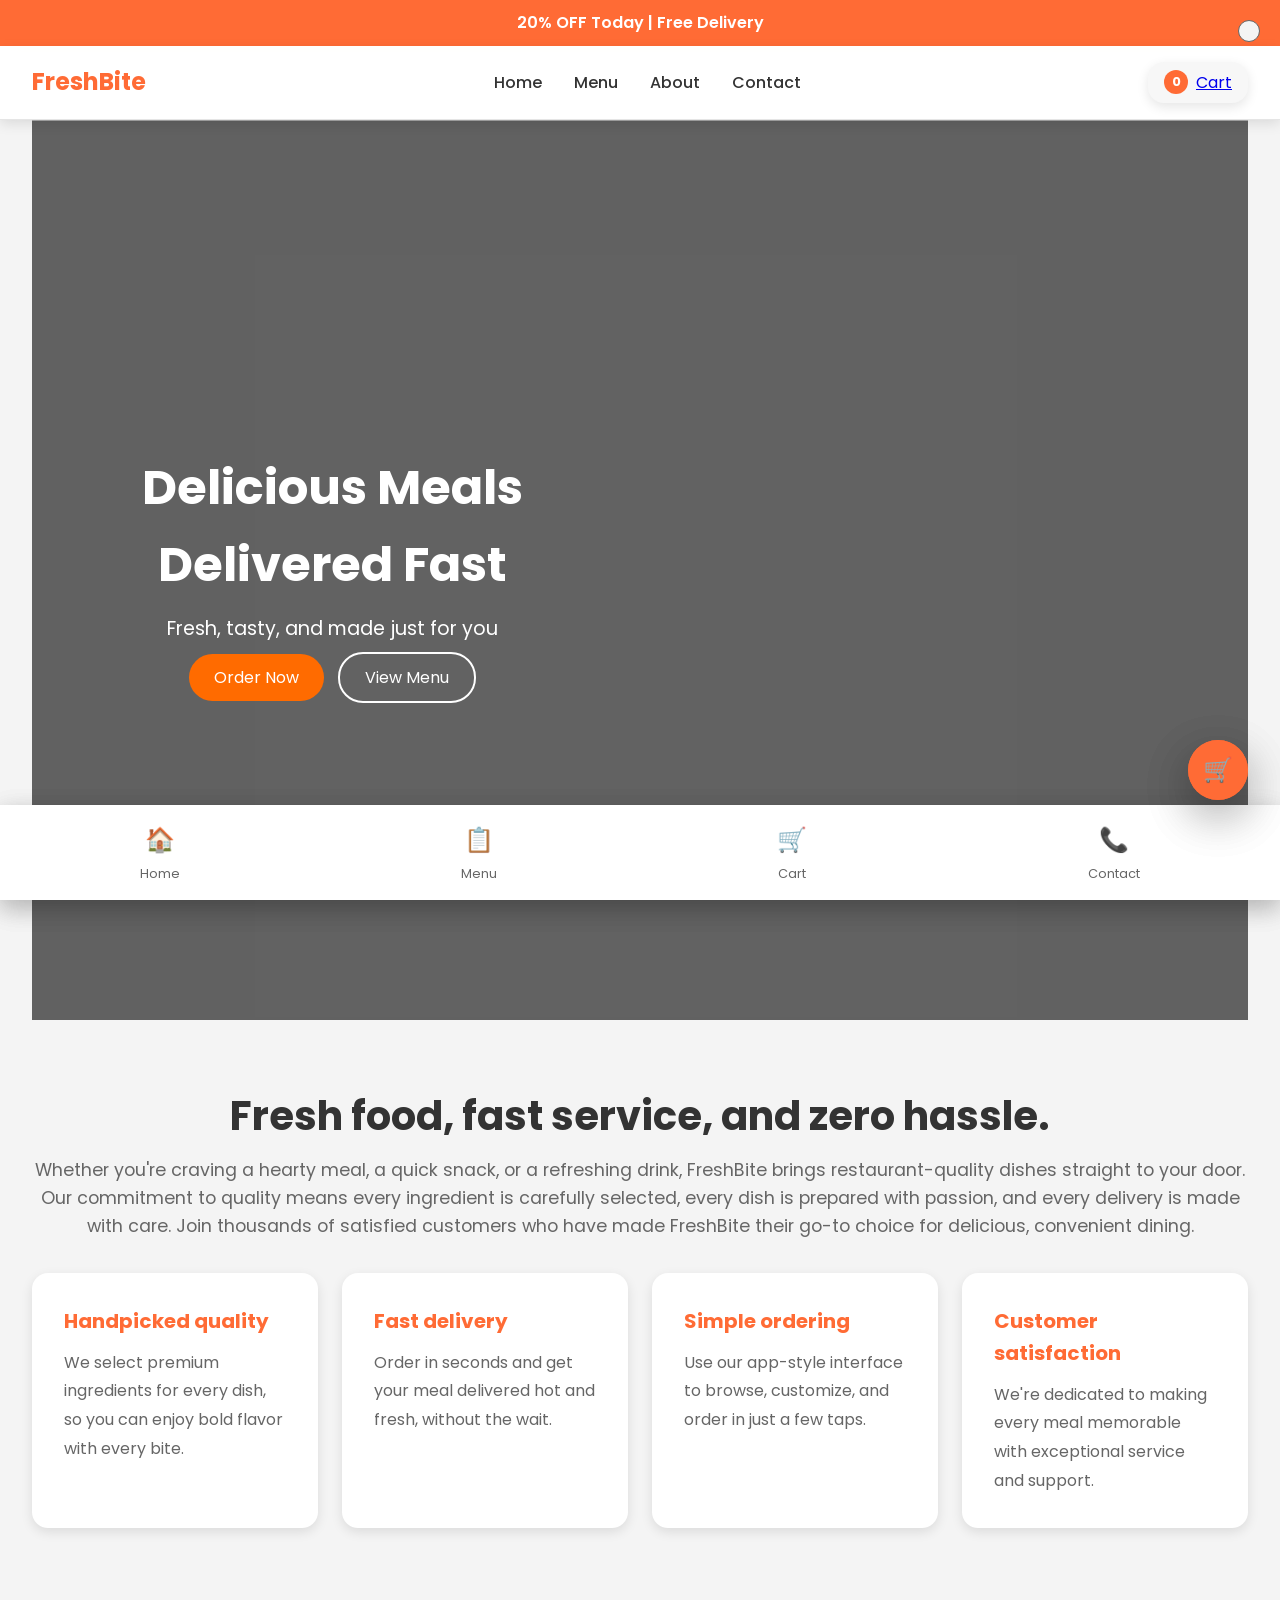
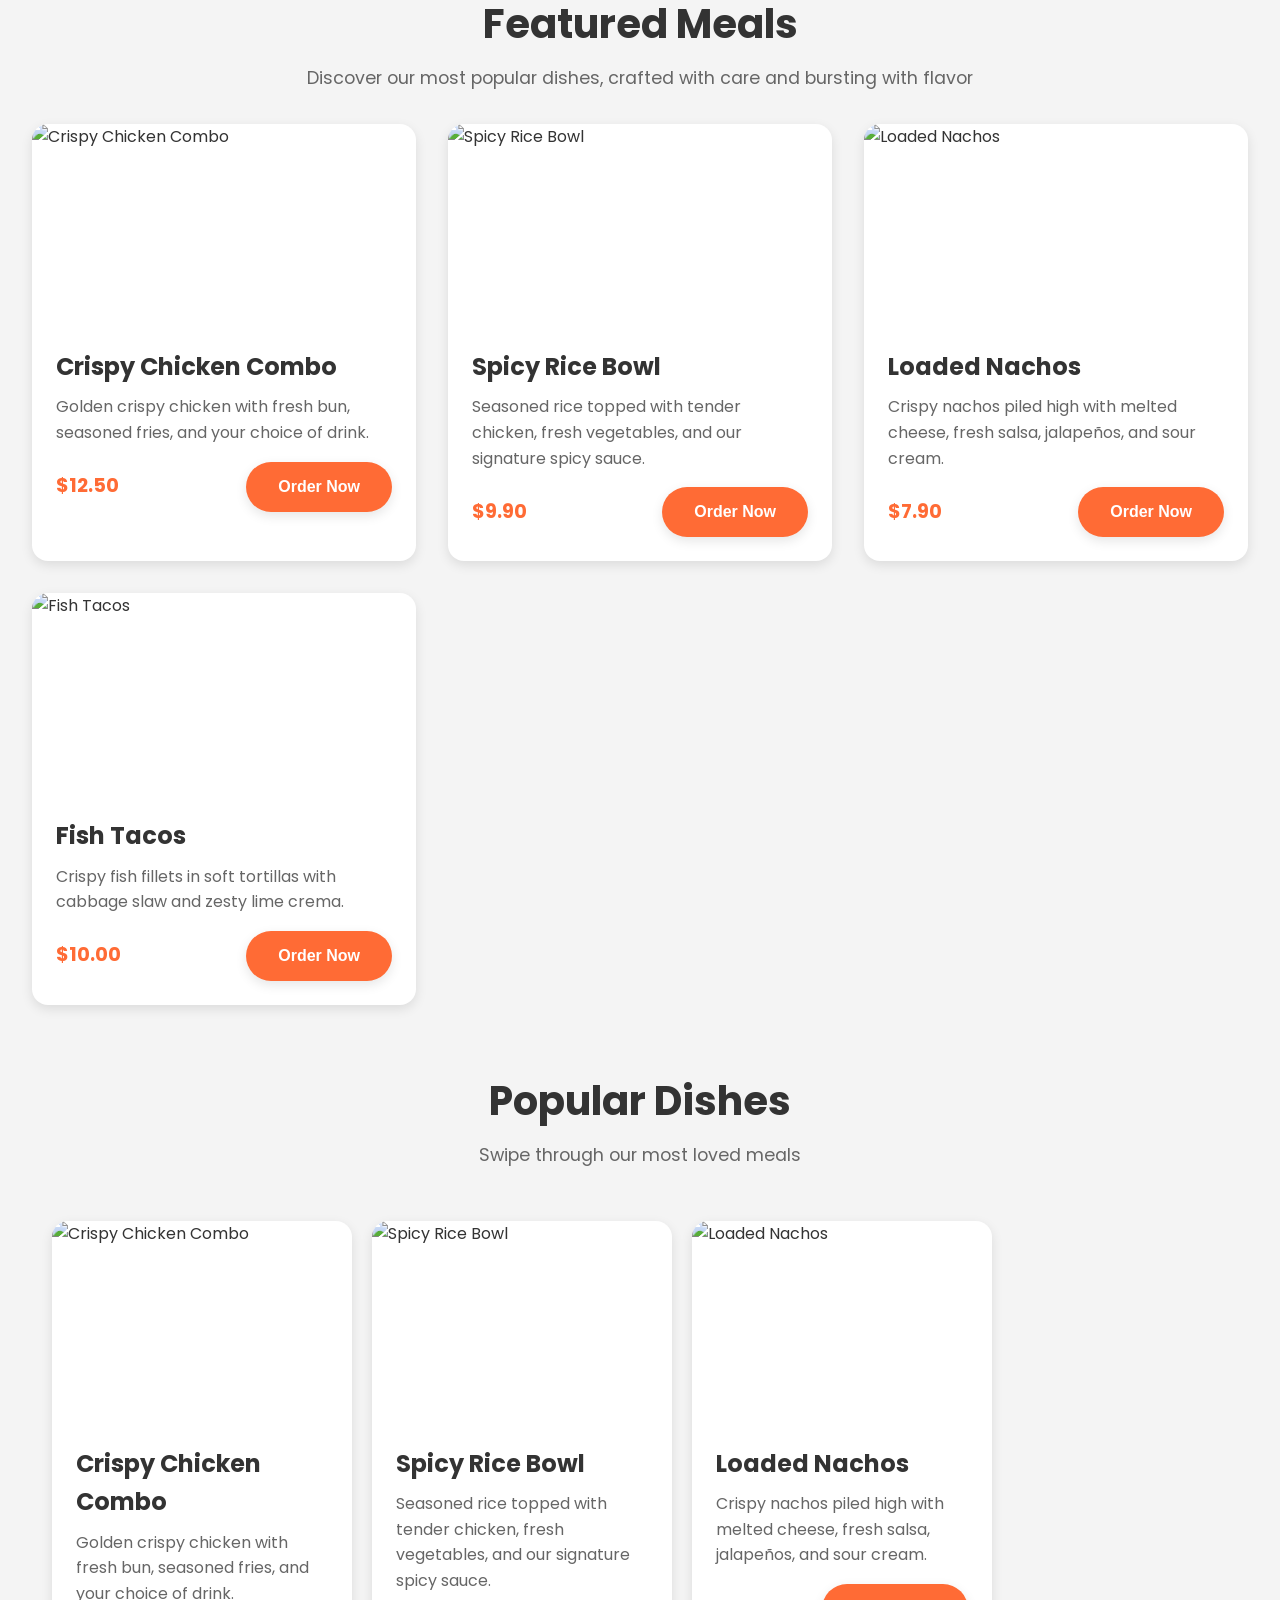
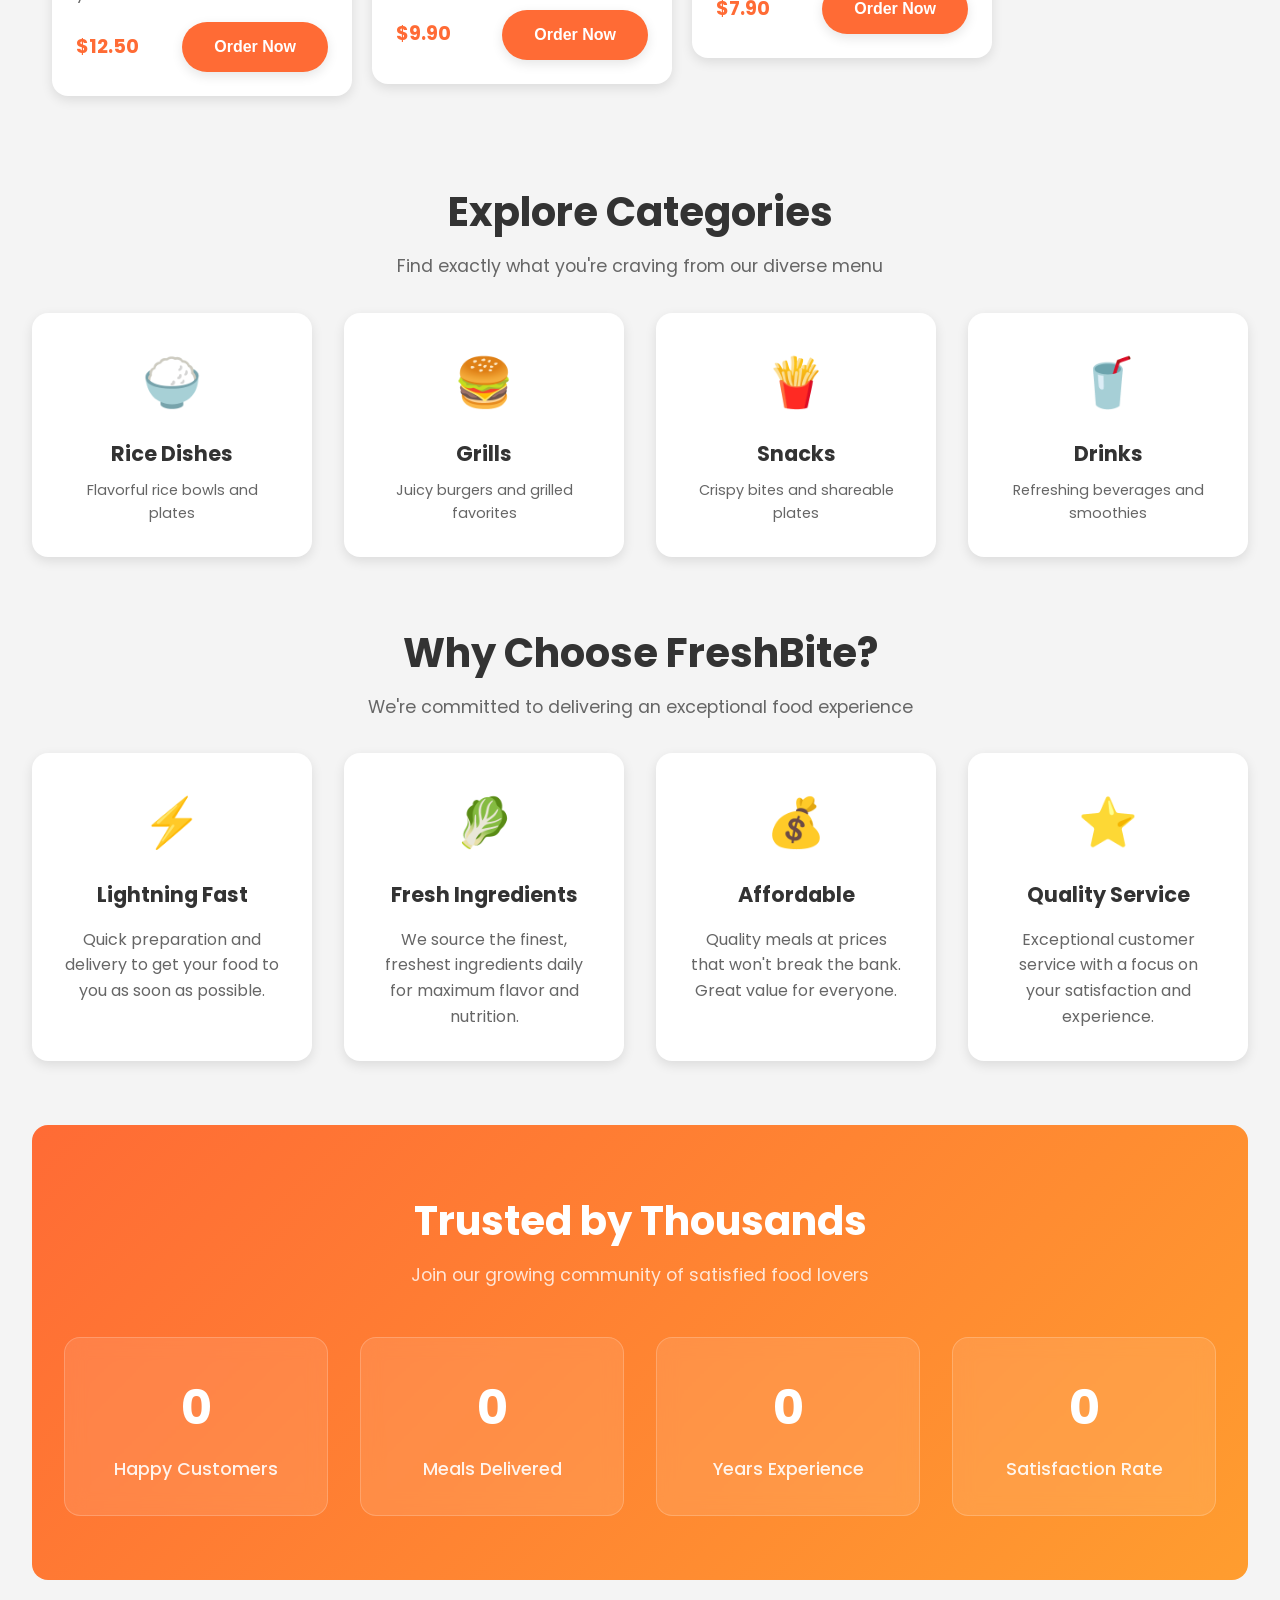
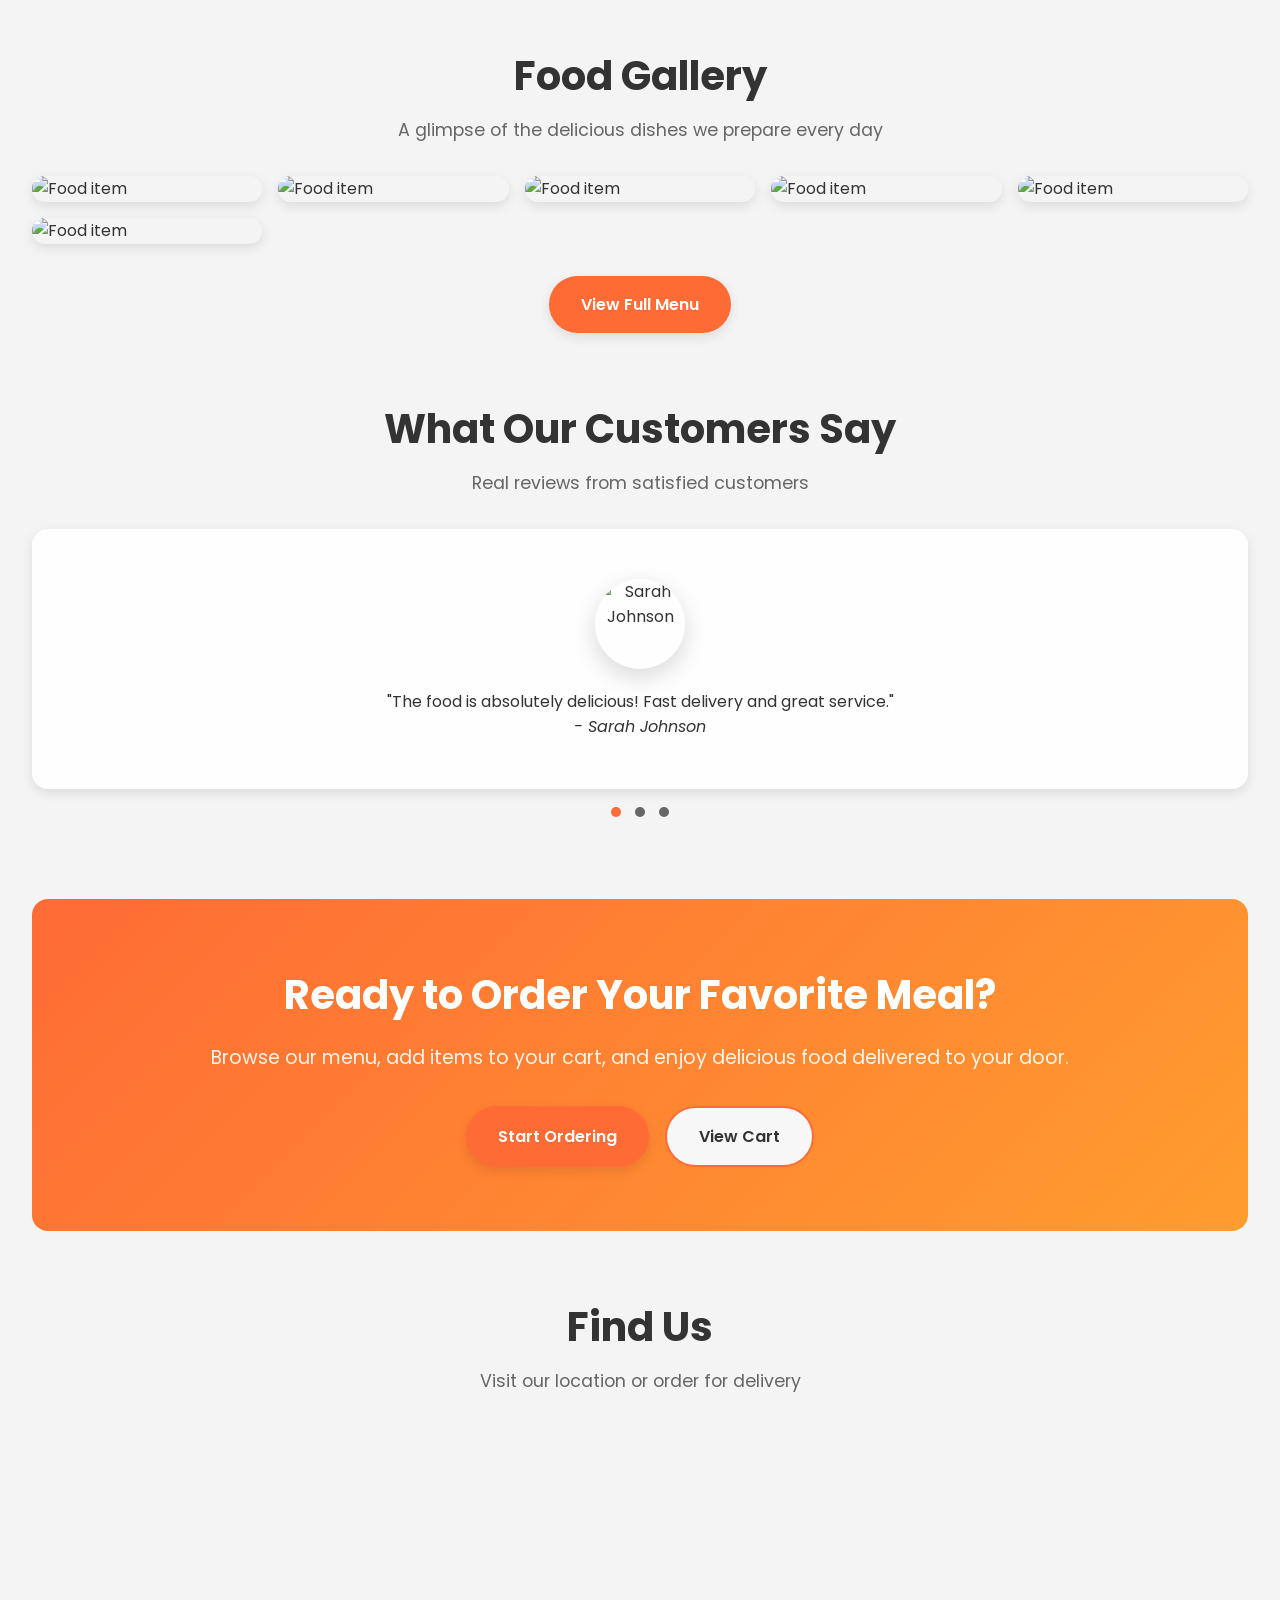
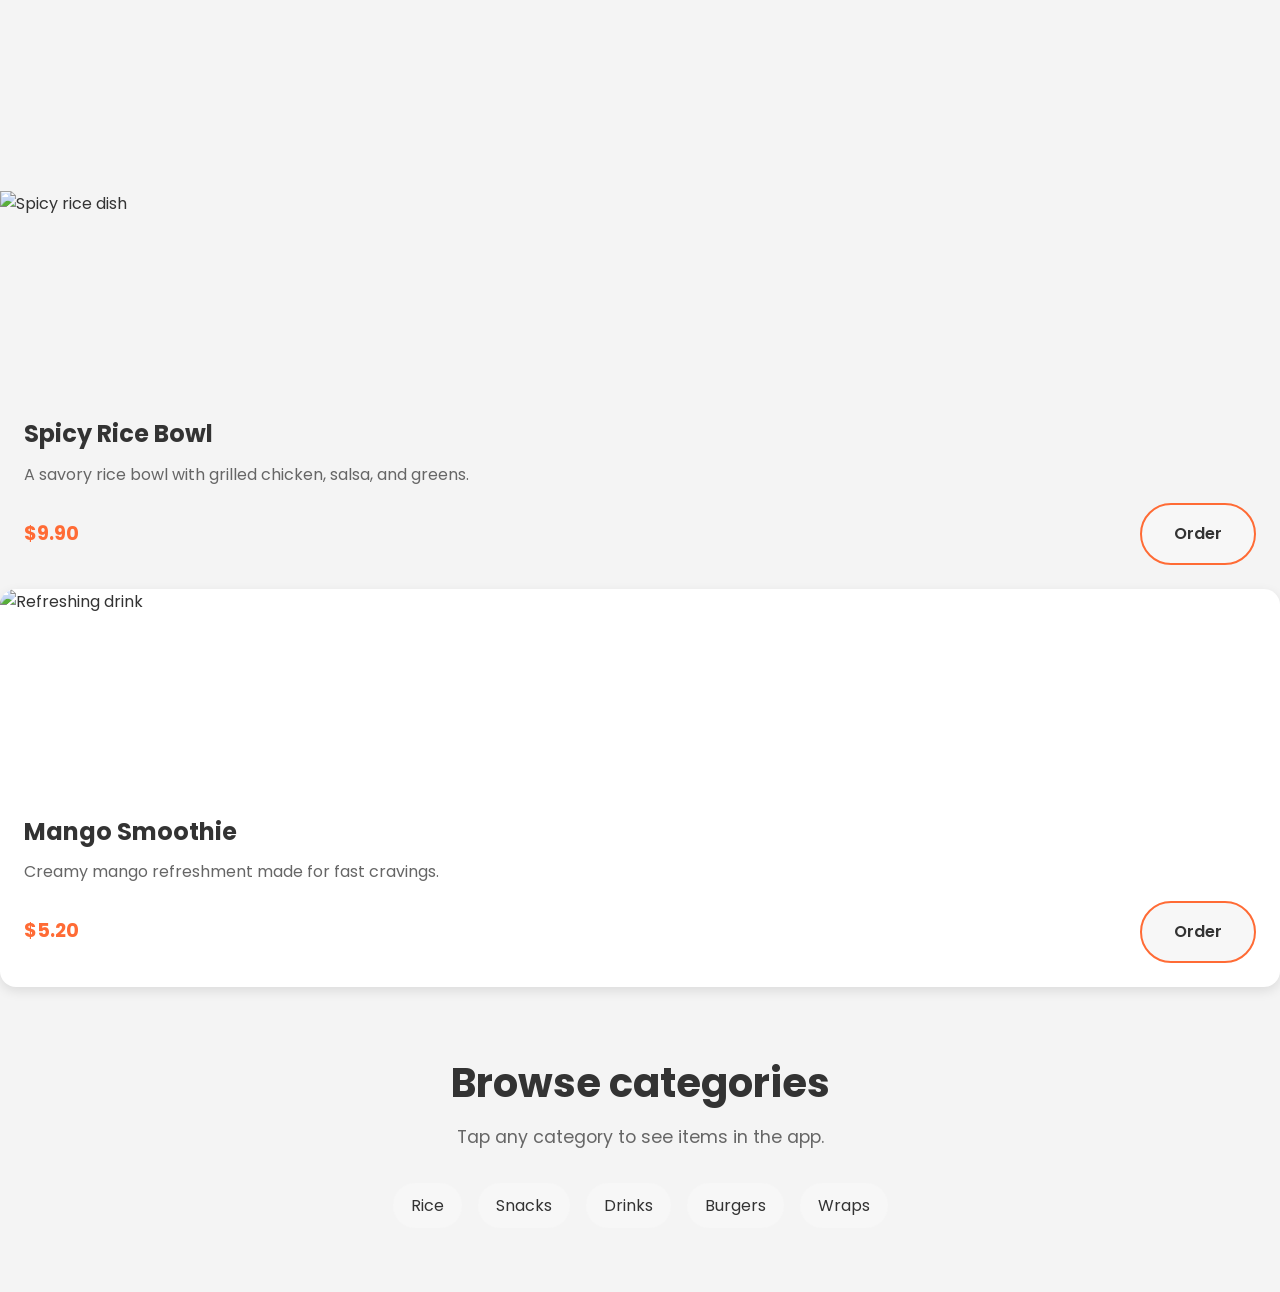
==== index.html @ 2b7b2ce0 "Add files via upload" ====
<!DOCTYPE html>
<html lang="en">
<head>
  <meta charset="UTF-8">
  <meta name="viewport" content="width=device-width, initial-scale=1.0">
  <title>FreshBite | Home</title>
  <link rel="preconnect" href="https://fonts.googleapis.com">
  <link rel="preconnect" href="https://fonts.gstatic.com" crossorigin>
  <link href="https://fonts.googleapis.com/css2?family=Poppins:wght@400;500;600;700&display=swap" rel="stylesheet">
  <link rel="stylesheet" href="style.css">
</head>
<body>

  <div class="scroll-progress" id="scroll-progress"></div>

  <button class="theme-toggle" id="theme-toggle"></button>

  <button class="scroll-to-top" id="scroll-to-top">↑</button>

  <div class="app-container">
    <div class="promo-banner">20% OFF Today | Free Delivery</div>
    <header class="app-header">
      <a href="home.html" class="brand">FreshBite</a>
      <nav class="top-nav">
        <a href="home.html">Home</a>
        <a href="Menu.html">Menu</a>
        <a href="about.html">About</a>
        <a href="contact.html">Contact</a>
      </nav>
      <div class="cart-indicator">
        <span class="cart-count">0</span>
        <a href="cart.html">Cart</a>
      </div>
    </header>

    <main class="app-main">
      <!-- Hero Section -->
       <section class="hero">
  <video autoplay muted loop playsinline class="hero-video">
    <source src="/video/food.mp4/video:food.mp4" type="video/mp4">
  </video>

  <div class="overlay"></div>

  <div class="hero-content">
    <h1 class="fade-up">Delicious Meals Delivered Fast</h1>
    <p class="fade-up delay-1">Fresh, tasty, and made just for you</p>

    <div class="hero-buttons fade-up delay-2">
      <a href="menu.html" class="btn">Order Now</a>
      <a href="menu.html" class="btn secondary">View Menu</a>
    </div>
  </div>
</section>

      <!-- Landing Page Write-Up -->
      <section class="section landing-writeup">
        <div class="section-header">
          <h2>Fresh food, fast service, and zero hassle.</h2>
          <p class="subtle">Whether you're craving a hearty meal, a quick snack, or a refreshing drink, FreshBite brings restaurant-quality dishes straight to your door.</p>
          <p class="subtle">Our commitment to quality means every ingredient is carefully selected, every dish is prepared with passion, and every delivery is made with care. Join thousands of satisfied customers who have made FreshBite their go-to choice for delicious, convenient dining.</p>
        </div>
        <div class="writeup-grid">
          <div class="writeup-card fade-in">
            <h3>Handpicked quality</h3>
            <p>We select premium ingredients for every dish, so you can enjoy bold flavor with every bite.</p>
          </div>
          <div class="writeup-card fade-in">
            <h3>Fast delivery</h3>
            <p>Order in seconds and get your meal delivered hot and fresh, without the wait.</p>
          </div>
          <div class="writeup-card fade-in">
            <h3>Simple ordering</h3>
            <p>Use our app-style interface to browse, customize, and order in just a few taps.</p>
          </div>
          <div class="writeup-card fade-in">
            <h3>Customer satisfaction</h3>
            <p>We're dedicated to making every meal memorable with exceptional service and support.</p>
          </div>
        </div>
      </section>

      <!-- Featured Meals -->
      <section class="section">
        <div class="section-header">
          <h2>Featured Meals</h2>
          <p class="subtle">Discover our most popular dishes, crafted with care and bursting with flavor</p>
        </div>
        <div class="card-grid">
          <div class="card slide-up">
            <div class="card-image">
              <img src="/images/IMG_0896.JPG" alt="Crispy Chicken Combo">
            </div>
            <div class="card-body">
              <h3 class="card-title">Crispy Chicken Combo</h3>
              <p class="card-text">Golden crispy chicken with fresh bun, seasoned fries, and your choice of drink.</p>
              <div class="card-meta">
                <span class="price">$12.50</span>
                <button class="btn-primary" onclick="orderItem('meal-1')">Order Now</button>
              </div>
            </div>
          </div>
          <div class="card slide-up">
            <div class="card-image">
              <img src="/images/IMG_0863.JPG" alt="Spicy Rice Bowl">
            </div>
            <div class="card-body">
              <h3 class="card-title">Spicy Rice Bowl</h3>
              <p class="card-text">Seasoned rice topped with tender chicken, fresh vegetables, and our signature spicy sauce.</p>
              <div class="card-meta">
                <span class="price">$9.90</span>
                <button class="btn-primary" onclick="orderItem('meal-3')">Order Now</button>
              </div>
            </div>
          </div>
          <div class="card slide-up">
            <div class="card-image">
              <img src="/images/IMG_0863.JPG" alt="Loaded Nachos">
            </div>
            <div class="card-body">
              <h3 class="card-title">Loaded Nachos</h3>
              <p class="card-text">Crispy nachos piled high with melted cheese, fresh salsa, jalapeños, and sour cream.</p>
              <div class="card-meta">
                <span class="price">$7.90</span>
                <button class="btn-primary" onclick="orderItem('meal-7')">Order Now</button>
              </div>
            </div>
          </div>
          <div class="card slide-up">
            <div class="card-image">
              <img src="/images/IMG_0859.JPG" alt="Fish Tacos">
            </div>
            <div class="card-body">
              <h3 class="card-title">Fish Tacos</h3>
              <p class="card-text">Crispy fish fillets in soft tortillas with cabbage slaw and zesty lime crema.</p>
              <div class="card-meta">
                <span class="price">$10.00</span>
                <button class="btn-primary" onclick="orderItem('meal-8')">Order Now</button>
              </div>
            </div>
          </div>
        </div>
      </section>

      <!-- Food Carousel -->
      <section class="section">
        <div class="section-header">
          <h2>Popular Dishes</h2>
          <p class="subtle">Swipe through our most loved meals</p>
        </div>
        <div class="food-carousel">
          <div class="carousel-item">
            <div class="card hover-lift">
              <div class="card-image">
                <img src="/images/IMG_0892.JPG" alt="Crispy Chicken Combo">
              </div>
              <div class="card-body">
                <h3 class="card-title">Crispy Chicken Combo</h3>
                <p class="card-text">Golden crispy chicken with fresh bun, seasoned fries, and your choice of drink.</p>
                <div class="card-meta">
                  <span class="price">$12.50</span>
                  <button class="btn-primary btn-scale" onclick="orderItem('meal-1')">Order Now</button>
                </div>
              </div>
            </div>
          </div>
          <div class="carousel-item">
            <div class="card hover-lift">
              <div class="card-image">
                <img src="/images/IMG_0883.JPG" alt="Spicy Rice Bowl">
              </div>
              <div class="card-body">
                <h3 class="card-title">Spicy Rice Bowl</h3>
                <p class="card-text">Seasoned rice topped with tender chicken, fresh vegetables, and our signature spicy sauce.</p>
                <div class="card-meta">
                  <span class="price">$9.90</span>
                  <button class="btn-primary btn-scale" onclick="orderItem('meal-3')">Order Now</button>
                </div>
              </div>
            </div>
          </div>
          <div class="carousel-item">
            <div class="card hover-lift">
              <div class="card-image">
                <img src="/images/IMG_0896.JPG" alt="Loaded Nachos">
              </div>
              <div class="card-body">
                <h3 class="card-title">Loaded Nachos</h3>
                <p class="card-text">Crispy nachos piled high with melted cheese, fresh salsa, jalapeños, and sour cream.</p>
                <div class="card-meta">
                  <span class="price">$7.90</span>
                  <button class="btn-primary btn-scale" onclick="orderItem('meal-7')">Order Now</button>
                </div>
              </div>
            </div>
          </div>
        </div>
      </section>

      <!-- Food Categories -->
      <section class="section">
        <div class="section-header">
          <h2>Explore Categories</h2>
          <p class="subtle">Find exactly what you're craving from our diverse menu</p>
        </div>
        <div class="categories-grid">
          <a href="Menu.html?category=rice" class="category-card fade-in">
            <div class="category-icon">🍚</div>
            <h3>Rice Dishes</h3>
            <p>Flavorful rice bowls and plates</p>
          </a>
          <a href="Menu.html?category=grills" class="category-card fade-in">
            <div class="category-icon">🍔</div>
            <h3>Grills</h3>
            <p>Juicy burgers and grilled favorites</p>
          </a>
          <a href="Menu.html?category=snacks" class="category-card fade-in">
            <div class="category-icon">🍟</div>
            <h3>Snacks</h3>
            <p>Crispy bites and shareable plates</p>
          </a>
          <a href="Menu.html?category=drinks" class="category-card fade-in">
            <div class="category-icon">🥤</div>
            <h3>Drinks</h3>
            <p>Refreshing beverages and smoothies</p>
          </a>
        </div>
      </section>

      <!-- Why Choose Us -->
      <section class="section">
        <div class="section-header">
          <h2>Why Choose FreshBite?</h2>
          <p class="subtle">We're committed to delivering an exceptional food experience</p>
        </div>
        <div class="features-grid">
          <div class="feature-card fade-in">
            <div class="feature-icon">⚡</div>
            <h3>Lightning Fast</h3>
            <p>Quick preparation and delivery to get your food to you as soon as possible.</p>
          </div>
          <div class="feature-card fade-in">
            <div class="feature-icon">🥬</div>
            <h3>Fresh Ingredients</h3>
            <p>We source the finest, freshest ingredients daily for maximum flavor and nutrition.</p>
          </div>
          <div class="feature-card fade-in">
            <div class="feature-icon">💰</div>
            <h3>Affordable</h3>
            <p>Quality meals at prices that won't break the bank. Great value for everyone.</p>
          </div>
          <div class="feature-card fade-in">
            <div class="feature-icon">⭐</div>
            <h3>Quality Service</h3>
            <p>Exceptional customer service with a focus on your satisfaction and experience.</p>
          </div>
        </div>
      </section>

      <!-- Trust Section -->
      <section class="section trust-section">
        <div class="section-header">
          <h2>Trusted by Thousands</h2>
          <p class="subtle">Join our growing community of satisfied food lovers</p>
        </div>
        <div class="stats-grid">
          <div class="stat-item">
            <div class="stat-number" data-target="1000">0</div>
            <div class="stat-label">Happy Customers</div>
          </div>
          <div class="stat-item">
            <div class="stat-number" data-target="5000">0</div>
            <div class="stat-label">Meals Delivered</div>
          </div>
          <div class="stat-item">
            <div class="stat-number" data-target="5">0</div>
            <div class="stat-label">Years Experience</div>
          </div>
          <div class="stat-item">
            <div class="stat-number" data-target="98">0</div>
            <div class="stat-label">Satisfaction Rate</div>
          </div>
        </div>
      </section>

      <!-- Food Gallery -->
      <section class="section">
        <div class="section-header">
          <h2>Food Gallery</h2>
          <p class="subtle">A glimpse of the delicious dishes we prepare every day</p>
        </div>
        <div class="gallery-grid">
          <div class="gallery-item">
            <img src="/images/IMG_0866.JPG" alt="Food item">
          </div>
          <div class="gallery-item">
            <img src="/images/IMG_0856.JPG" alt="Food item">
          </div>
          <div class="gallery-item">
            <img src="/images/IMG_0861.JPG" alt="Food item">
          </div>
          <div class="gallery-item">
            <img src="/images/IMG_0868.JPG" alt="Food item">
          </div>
          <div class="gallery-item">
            <img src="https://images.unsplash.com/photo-1497534446932-c925b458314e?auto=format&fit=crop&w=400&q=80" alt="Food item">
          </div>
          <div class="gallery-item">
            <img src="/images/IMG_0865.JPG" alt="Food item">
          </div>
        </div>
        <div class="gallery-cta">
          <a href="Menu.html" class="btn-primary">View Full Menu</a>
        </div>
      </section>

      <!-- Testimonials -->
      <section class="section">
        <div class="section-header">
          <h2>What Our Customers Say</h2>
          <p class="subtle">Real reviews from satisfied customers</p>
        </div>
        <div class="testimonial-slider">
          <div class="testimonial-slide active">
            <img class="testimonial-avatar" src="https://images.unsplash.com/photo-1544005313-94ddf0286df2?auto=format&fit=crop&w=200&q=80" alt="Sarah Johnson">
            <p>"The food is absolutely delicious! Fast delivery and great service."</p>
            <cite>- Sarah Johnson</cite>
          </div>
          <div class="testimonial-slide">
            <img class="testimonial-avatar" src="https://images.unsplash.com/photo-1506794778202-cad84cf45f1d?auto=format&fit=crop&w=200&q=80" alt="Mike Chen">
            <p>"Best food ordering app I've used. The interface is so smooth."</p>
            <cite>- Mike Chen</cite>
          </div>
          <div class="testimonial-slide">
            <img class="testimonial-avatar" src="https://images.unsplash.com/photo-1524504388940-b1c1722653e1?auto=format&fit=crop&w=200&q=80" alt="Emily Davis">
            <p>"Fresh ingredients and amazing taste. Highly recommend!"</p>
            <cite>- Emily Davis</cite>
          </div>
        </div>
        <div class="testimonial-dots">
          <span class="dot active" onclick="showSlide(0)"></span>
          <span class="dot" onclick="showSlide(1)"></span>
          <span class="dot" onclick="showSlide(2)"></span>
        </div>
      </section>

      <!-- Quick Order CTA -->
      <section class="section order-cta">
        <div class="cta-content">
          <h2>Ready to Order Your Favorite Meal?</h2>
          <p>Browse our menu, add items to your cart, and enjoy delicious food delivered to your door.</p>
          <div class="cta-buttons">
            <a href="Menu.html" class="btn-primary">Start Ordering</a>
            <a href="cart.html" class="btn-secondary">View Cart</a>
          </div>
        </div>
      </section>

      <!-- Map Section -->
      <section class="section">
        <div class="section-header">
          <h2>Find Us</h2>
          <p class="subtle">Visit our location or order for delivery</p>
        </div>
        <div class="map-container">
          <iframe src="https://www.google.com/maps/embed?pb=!1m18!1m12!1m3!1d3151.835434509374!2d144.9537353153168!3d-37.816279742021665!2m3!1f0!2f0!3f0!3m2!1i1024!2i768!4f13.1!3m3!1m2!1s0x6ad642af0f11fd81%3A0xf577d1f9c7c9b1e!2sFederation%20Square!5e0!3m2!1sen!2sau!4v1611812345678!5m2!1sen!2sau" width="100%" height="100%" style="border:0;" allowfullscreen="" loading="lazy"></iframe>
        </div>
      </section>
    </main>

    <nav class="bottom-nav">
      <a href="home.html">
        <span>🏠</span>
        Home
      </a>
      <a href="Menu.html">
        <span>📋</span>
        Menu
      </a>
      <a href="Order.html">
        <span>🍽️</span>
        Order
      </a>
      <a href="cart.html">
        <span>🛒</span>
        Cart
      </a>
      <a href="contact.html">
        <span>📞</span>
        Contact
      </a>
    </nav>
  </div>

  <!-- Floating Cart Icon -->
  <div class="floating-cart" onclick="window.location.href='cart.html'">
    <span class="floating-cart-icon">🛒</span>
    <span class="floating-cart-count">0</span>
  </div>

  <div id="toast" class="toast"></div>

            <div class="card-image"><img src="/images/IMG_0880.JPG" alt="Spicy rice dish"></div>
            <div class="card-body">
              <h3 class="card-title">Spicy Rice Bowl</h3>
              <p class="card-text">A savory rice bowl with grilled chicken, salsa, and greens.</p>
              <div class="card-meta">
                <span class="price">$9.90</span>
                <a class="btn-secondary" href="Menu.html">Order</a>
              </div>
            </div>
          </article>
          <article class="card">
            <div class="card-image"><img src="/images/IMG_0899.JPG" alt="Refreshing drink"></div>
            <div class="card-body">
              <h3 class="card-title">Mango Smoothie</h3>
              <p class="card-text">Creamy mango refreshment made for fast cravings.</p>
              <div class="card-meta">
                <span class="price">$5.20</span>
                <a class="btn-secondary" href="Menu.html">Order</a>
              </div>
            </div>
          </article>
        </div>
      </section>

      <section class="section section-categories">
        <div class="section-header">
          <h2>Browse categories</h2>
          <p class="subtle">Tap any category to see items in the app.</p>
        </div>
        <div class="categories">
          <div class="category-pill">Rice</div>
          <div class="category-pill">Snacks</div>
          <div class="category-pill">Drinks</div>
          <div class="category-pill">Burgers</div>
          <div class="category-pill">Wraps</div>
        </div>
      </section>
    </main>

    <nav class="bottom-nav">
      <a href="home.html">
        <span>🏠</span>
        Home
      </a>
      <a href="Menu.html">
        <span>📋</span>
        Menu
      </a>
      <a href="cart.html">
        <span>🛒</span>
        Cart
      </a>
      <a href="contact.html">
        <span>📞</span>
        Contact
      </a>
    </nav>
  </div>

  <!-- Floating Cart Icon -->
  <div class="floating-cart" onclick="window.location.href='cart.html'">
    <span class="floating-cart-icon">🛒</span>
    <span class="floating-cart-count">0</span>
  </div>

  <div id="toast" class="toast"></div>
  <script src="script.js"></script>
</body>
</html>
---- style.css ----
:root {
  --primary: #ff6b35;
  --primary-hover: #e55a2b;
  --secondary: #f7f7f7;
  --accent: #ff9d2f;
  --bg-light: #f4f4f4;
  --bg-dark: #1a1a1a;
  --text-light: #ffffff;
  --text-dark: #333333;
  --muted: #666666;
  --shadow-light: 0 4px 12px rgba(0, 0, 0, 0.1);
  --shadow-medium: 0 8px 24px rgba(0, 0, 0, 0.15);
  --shadow-heavy: 0 16px 48px rgba(0, 0, 0, 0.2);
  --border-radius: 16px;
  --transition: all 0.3s ease;
}

* {
  box-sizing: border-box;
  margin: 0;
  padding: 0;
}

html {
  scroll-behavior: smooth;
  font-family: 'Poppins', -apple-system, BlinkMacSystemFont, 'Segoe UI', Roboto, sans-serif;
}

body {
  background: var(--bg-light);
  color: var(--text-dark);
  line-height: 1.6;
  font-size: 16px;
  overflow-x: hidden;
}

.app-shell {
  max-width: 1200px;
  margin: 0 auto;
  min-height: 100vh;
  position: relative;
  padding-bottom: 100px;
}

.app-header {
  position: sticky;
  top: 0;
  z-index: 100;
  background: rgba(255, 255, 255, 0.95);
  backdrop-filter: blur(10px);
  border-bottom: 1px solid rgba(0, 0, 0, 0.1);
  padding: 1rem 2rem;
  display: flex;
  justify-content: space-between;
  align-items: center;
  box-shadow: var(--shadow-light);
  transition: var(--transition);
}

.app-header.scrolled {
  box-shadow: var(--shadow-medium);
}

.brand {
  font-size: 1.5rem;
  font-weight: 700;
  color: var(--primary);
  text-decoration: none;
}

.top-nav {
  display: flex;
  gap: 2rem;
}

.top-nav a {
  text-decoration: none;
  color: var(--text-dark);
  font-weight: 500;
  transition: var(--transition);
  position: relative;
}

.top-nav a:hover,
.top-nav a.active {
  color: var(--primary);
}

.top-nav a::after {
  content: '';
  position: absolute;
  bottom: -5px;
  left: 0;
  width: 0;
  height: 2px;
  background: var(--primary);
  transition: width 0.3s ease;
}

.top-nav a:hover::after,
.top-nav a.active::after {
  width: 100%;
}

.cart-indicator {
  display: flex;
  align-items: center;
  gap: 0.5rem;
  background: var(--secondary);
  padding: 0.5rem 1rem;
  border-radius: var(--border-radius);
  box-shadow: var(--shadow-light);
}

.cart-count {
  background: var(--primary);
  color: var(--text-light);
  border-radius: 50%;
  width: 24px;
  height: 24px;
  display: flex;
  align-items: center;
  justify-content: center;
  font-size: 0.8rem;
  font-weight: 700;
}

.app-main {
  padding: 0 2rem;
}

.section {
  margin: 4rem 0;
}

.section-header {
  text-align: center;
  margin-bottom: 2rem;
}

.section-header h2 {
  font-size: 2.5rem;
  margin-bottom: 0.5rem;
  color: var(--text-dark);
}

.landing-writeup .writeup-grid {
  display: grid;
  grid-template-columns: repeat(auto-fit, minmax(250px, 1fr));
  gap: 1.5rem;
  margin-top: 1.5rem;
}

.landing-writeup .writeup-card {
  background: var(--text-light);
  border-radius: var(--border-radius);
  padding: 2rem;
  box-shadow: var(--shadow-light);
}

.landing-writeup .writeup-card h3 {
  font-size: 1.25rem;
  margin-bottom: 0.75rem;
  color: var(--primary);
}

.landing-writeup .writeup-card p {
  color: var(--muted);
  line-height: 1.8;
}

.subtle {
  color: var(--muted);
  font-size: 1.1rem;
}

.hero-card {
  display: grid;
  grid-template-columns: 1fr 1fr;
  gap: 2rem;
  align-items: center;
  background: linear-gradient(135deg, var(--bg-light) 0%, var(--secondary) 100%);
  padding: 4rem 2rem;
  border-radius: var(--border-radius);
  box-shadow: var(--shadow-medium);
  margin-top: 2rem;
  overflow: hidden;
  position: relative;
}

.hero-card::before {
  content: '';
  position: absolute;
  top: 0;
  left: 0;
  right: 0;
  bottom: 0;
  background: url('https://images.unsplash.com/photo-1513104890138-7c749659a591?auto=format&fit=crop&w=900&q=80') center/cover;
  opacity: 0.1;
  z-index: 1;
}

.hero-copy {
  position: relative;
  z-index: 2;
}

.hero-badge {
  display: inline-block;
  background: var(--primary);
  color: var(--text-light);
  padding: 0.5rem 1rem;
  border-radius: 50px;
  font-size: 0.9rem;
  margin-bottom: 1rem;
}

.hero-card h1 {
  font-size: 3rem;
  margin-bottom: 1rem;
  color: var(--text-dark);
  line-height: 1.2;
}

.hero-card p {
  font-size: 1.2rem;
  margin-bottom: 2rem;
  color: var(--muted);
}

.hero-actions {
  display: flex;
  gap: 1rem;
  flex-wrap: wrap;
}

.btn-primary,
.btn-secondary {
  display: inline-flex;
  align-items: center;
  justify-content: center;
  padding: 1rem 2rem;
  border-radius: 50px;
  text-decoration: none;
  font-weight: 600;
  font-size: 1rem;
  transition: var(--transition);
  cursor: pointer;
  border: none;
  outline: none;
}

.btn-primary {
  background: var(--primary);
  color: var(--text-light);
  box-shadow: var(--shadow-light);
}

.btn-primary:hover {
  background: var(--primary-hover);
  transform: translateY(-2px);
  box-shadow: var(--shadow-medium);
}

.btn-primary:active {
  transform: translateY(0);
}

.btn-secondary {
  background: var(--secondary);
  color: var(--text-dark);
  border: 2px solid var(--primary);
}

.btn-secondary:hover {
  background: var(--primary);
  color: var(--text-light);
  transform: translateY(-2px);
}

.btn-secondary:active {
  transform: translateY(0);
}

.hero-media {
  position: relative;
  z-index: 2;
  border-radius: var(--border-radius);
  overflow: hidden;
  box-shadow: var(--shadow-heavy);
}

.hero-media img {
  width: 100%;
  height: 400px;
  object-fit: cover;
  transition: transform 0.5s ease;
}

.hero-media:hover img {
  transform: scale(1.05);
}

.card-grid {
  display: grid;
  grid-template-columns: repeat(auto-fit, minmax(300px, 1fr));
  gap: 2rem;
}

.card {
  background: var(--text-light);
  border-radius: var(--border-radius);
  box-shadow: var(--shadow-light);
  overflow: hidden;
  transition: var(--transition);
  cursor: pointer;
}

.card:hover {
  transform: translateY(-10px);
  box-shadow: var(--shadow-heavy);
}

.card-image {
  height: 200px;
  overflow: hidden;
}

.card-image img {
  width: 100%;
  height: 100%;
  object-fit: cover;
  transition: transform 0.5s ease;
}

.card:hover .card-image img {
  transform: scale(1.1);
}

.card-body {
  padding: 1.5rem;
}

.card-title {
  font-size: 1.5rem;
  margin-bottom: 0.5rem;
  color: var(--text-dark);
}

.card-text {
  color: var(--muted);
  margin-bottom: 1rem;
}

.card-meta {
  display: flex;
  justify-content: space-between;
  align-items: center;
}

.price {
  font-size: 1.2rem;
  font-weight: 700;
  color: var(--primary);
}

.card-actions {
  display: flex;
  gap: 0.5rem;
}

.categories {
  display: flex;
  justify-content: center;
  gap: 1rem;
  margin-bottom: 2rem;
  flex-wrap: wrap;
}

.category-pill {
  background: var(--secondary);
  color: var(--text-dark);
  padding: 0.5rem 1rem;
  border-radius: 50px;
  cursor: pointer;
  transition: var(--transition);
  border: 2px solid transparent;
}

.category-pill:hover,
.category-pill.active {
  background: var(--primary);
  color: var(--text-light);
  border-color: var(--primary);
}

.bottom-nav {
  position: fixed;
  bottom: 0;
  left: 0;
  right: 0;
  background: var(--text-light);
  box-shadow: var(--shadow-medium);
  display: flex;
  justify-content: space-around;
  padding: 1rem 0;
  z-index: 100;
}

.bottom-nav a {
  display: flex;
  flex-direction: column;
  align-items: center;
  text-decoration: none;
  color: var(--muted);
  font-size: 0.8rem;
  transition: var(--transition);
}

.bottom-nav a:hover,
.bottom-nav a.active {
  color: var(--primary);
}

.bottom-nav span {
  font-size: 1.5rem;
  margin-bottom: 0.25rem;
}

.empty-state {
  text-align: center;
  padding: 3rem;
  background: var(--secondary);
  border-radius: var(--border-radius);
  box-shadow: var(--shadow-light);
}

.empty-state h3 {
  font-size: 2rem;
  margin-bottom: 1rem;
  color: var(--text-dark);
}

.empty-state p {
  color: var(--muted);
}

.summary-card {
  background: var(--text-light);
  padding: 2rem;
  border-radius: var(--border-radius);
  box-shadow: var(--shadow-light);
  margin-top: 2rem;
}

.summary-line {
  display: flex;
  justify-content: space-between;
  margin-bottom: 0.5rem;
  font-size: 1.1rem;
}

.summary-total {
  border-top: 1px solid var(--bg-light);
  padding-top: 1rem;
  font-size: 1.3rem;
  font-weight: 700;
  color: var(--primary);
}

.order-panel {
  display: grid;
  gap: 1rem;
}

.order-item {
  display: flex;
  gap: 1rem;
  background: var(--text-light);
  padding: 1rem;
  border-radius: var(--border-radius);
  box-shadow: var(--shadow-light);
}

.order-item img {
  width: 80px;
  height: 80px;
  object-fit: cover;
  border-radius: 8px;
}

.order-details h3 {
  margin-bottom: 0.5rem;
  font-size: 1.2rem;
}

.order-details p {
  color: var(--muted);
  margin-bottom: 1rem;
}

.order-actions {
  display: flex;
  gap: 0.5rem;
  align-items: center;
}

.form-group {
  margin-bottom: 1.5rem;
}

.form-group label {
  display: block;
  margin-bottom: 0.5rem;
  font-weight: 600;
  color: var(--text-dark);
}

.form-group input,
.form-group textarea {
  width: 100%;
  padding: 1rem;
  border: 2px solid var(--bg-light);
  border-radius: 8px;
  font-size: 1rem;
  transition: var(--transition);
}

.form-group input:focus,
.form-group textarea:focus {
  border-color: var(--primary);
  outline: none;
}

.toast {
  position: fixed;
  bottom: 100px;
  right: 2rem;
  background: var(--primary);
  color: var(--text-light);
  padding: 1rem 1.5rem;
  border-radius: var(--border-radius);
  box-shadow: var(--shadow-medium);
  opacity: 0;
  transform: translateY(20px);
  transition: var(--transition);
  z-index: 1000;
}

.toast.show {
  opacity: 1;
  transform: translateY(0);
}

/* Animations */
@keyframes fadeInUp {
  from {
    opacity: 0;
    transform: translateY(30px);
  }
  to {
    opacity: 1;
    transform: translateY(0);
  }
}

@keyframes heroGlow {
  from {
    text-shadow: 0 2px 4px rgba(0, 0, 0, 0.5), 0 0 10px rgba(255, 107, 53, 0.3);
  }
  to {
    text-shadow: 0 2px 4px rgba(0, 0, 0, 0.5), 0 0 20px rgba(255, 107, 53, 0.6), 0 0 30px rgba(255, 107, 53, 0.4);
  }
}

.fade-in {
  animation: fadeInUp 0.6s ease-out;
}

.slide-up {
  animation: fadeInUp 0.8s ease-out;
}

/* Responsive */
@media (max-width: 768px) {
  .app-header {
    padding: 1rem;
  }

  .top-nav {
    display: none;
  }

  .hero-card {
    grid-template-columns: 1fr;
    text-align: center;
    padding: 2rem 1rem;
  }

  .hero-card h1 {
    font-size: 2rem;
  }

  .card-grid {
    grid-template-columns: 1fr;
  }

  .bottom-nav {
    padding: 1rem 0;
  }

  .section {
    margin: 2rem 0;
  }

  .section-header h2 {
    font-size: 2rem;
  }
}

@media (max-width: 480px) {
  .app-shell {
    padding-bottom: 120px;
  }

  .hero-card h1 {
    font-size: 1.8rem;
  }

  .btn-primary,
  .btn-secondary {
    padding: 0.8rem 1.5rem;
    font-size: 0.9rem;
  }

  .card-body {
    padding: 1rem;
  }
}

/* About Page Specific Styles */
.about-hero {
  position: relative;
  height: 60vh;
  background: url('https://images.unsplash.com/photo-1517248135467-4c7edcad34c4?auto=format&fit=crop&w=1200&q=80') center/cover;
  display: flex;
  align-items: center;
  justify-content: center;
  text-align: center;
  color: var(--text-light);
  margin-top: 2rem;
  border-radius: var(--border-radius);
  overflow: hidden;
}

.hero-overlay {
  position: absolute;
  top: 0;
  left: 0;
  right: 0;
  bottom: 0;
  background: linear-gradient(135deg, rgba(0, 0, 0, 0.6) 0%, rgba(0, 0, 0, 0.4) 100%);
  z-index: 1;
}

.hero-content {
  position: relative;
  z-index: 2;
  max-width: 600px;
  padding: 2rem;
}

.about-hero h1 {
  font-size: 4rem;
  margin-bottom: 1rem;
  font-weight: 700;
  text-shadow: 0 2px 4px rgba(0, 0, 0, 0.5);
}

.hero-subtitle {
  font-size: 1.3rem;
  margin-bottom: 0;
  opacity: 0.9;
  font-weight: 400;
}

.story-grid {
  display: grid;
  grid-template-columns: 1fr 1fr;
  gap: 4rem;
  align-items: center;
}

.story-content h2 {
  font-size: 2.5rem;
  margin-bottom: 1.5rem;
  color: var(--text-dark);
}

.story-content p {
  font-size: 1.1rem;
  line-height: 1.7;
  margin-bottom: 1.5rem;
  color: var(--muted);
}

.story-image img {
  width: 100%;
  height: 400px;
  object-fit: cover;
  border-radius: var(--border-radius);
  box-shadow: var(--shadow-heavy);
}

.features-grid {
  display: grid;
  grid-template-columns: repeat(auto-fit, minmax(250px, 1fr));
  gap: 2rem;
}

.feature-card {
  background: var(--text-light);
  padding: 2rem;
  border-radius: var(--border-radius);
  box-shadow: var(--shadow-light);
  text-align: center;
  transition: var(--transition);
}

.feature-card:hover {
  transform: translateY(-5px);
  box-shadow: var(--shadow-medium);
}

.feature-icon {
  font-size: 3rem;
  margin-bottom: 1rem;
}

.feature-card h3 {
  font-size: 1.3rem;
  margin-bottom: 1rem;
  color: var(--text-dark);
}

.feature-card p {
  color: var(--muted);
  line-height: 1.6;
}

.kitchen-section {
  background: var(--bg-light);
  border-radius: var(--border-radius);
  padding: 4rem 2rem;
  margin: 4rem 0;
}

.kitchen-grid {
  display: grid;
  grid-template-columns: 1fr 1fr;
  gap: 4rem;
  align-items: center;
}

.kitchen-image img {
  width: 100%;
  height: 400px;
  object-fit: cover;
  border-radius: var(--border-radius);
  box-shadow: var(--shadow-heavy);
}

.kitchen-content h2 {
  font-size: 2.5rem;
  margin-bottom: 1.5rem;
  color: var(--text-dark);
}

.kitchen-content p {
  font-size: 1.1rem;
  line-height: 1.7;
  margin-bottom: 1.5rem;
  color: var(--muted);
}

.trust-section {
  background: linear-gradient(135deg, var(--primary) 0%, var(--accent) 100%);
  color: var(--text-light);
  border-radius: var(--border-radius);
  padding: 4rem 2rem;
  text-align: center;
}

.trust-section .section-header h2 {
  color: var(--text-light);
}

.trust-section .subtle {
  color: rgba(255, 255, 255, 0.8);
}

.stats-grid {
  display: grid;
  grid-template-columns: repeat(auto-fit, minmax(200px, 1fr));
  gap: 2rem;
  margin-top: 3rem;
}

.stat-item {
  background: rgba(255, 255, 255, 0.1);
  padding: 2rem;
  border-radius: var(--border-radius);
  backdrop-filter: blur(10px);
  border: 1px solid rgba(255, 255, 255, 0.2);
}

.stat-number {
  font-size: 3rem;
  font-weight: 700;
  margin-bottom: 0.5rem;
  color: var(--text-light);
}

.stat-label {
  font-size: 1.1rem;
  color: rgba(255, 255, 255, 0.9);
  font-weight: 500;
}

.cta-section {
  background: var(--text-light);
  border-radius: var(--border-radius);
  padding: 4rem 2rem;
  text-align: center;
  box-shadow: var(--shadow-medium);
}

.cta-content h2 {
  font-size: 2.5rem;
  margin-bottom: 1rem;
  color: var(--text-dark);
}

.cta-content p {
  font-size: 1.2rem;
  margin-bottom: 2rem;
  color: var(--muted);
}

.cta-buttons {
  display: flex;
  gap: 1rem;
  justify-content: center;
  flex-wrap: wrap;
}

/* Mobile adjustments for new sections */
@media (max-width: 768px) {
  .about-hero {
    height: 50vh;
  }

  .about-hero h1 {
    font-size: 2.5rem;
  }

  .hero-subtitle {
    font-size: 1.1rem;
  }

  .story-grid,
  .kitchen-grid {
    grid-template-columns: 1fr;
    gap: 2rem;
  }

  .story-content h2,
  .kitchen-content h2 {
    font-size: 2rem;
  }

  .features-grid {
    grid-template-columns: 1fr;
  }

  .trust-section {
    padding: 2rem 1rem;
  }

  .stats-grid {
    grid-template-columns: repeat(2, 1fr);
    gap: 1rem;
  }

  .stat-number {
    font-size: 2rem;
  }

  .cta-section {
    padding: 2rem 1rem;
  }

  .cta-content h2 {
    font-size: 2rem;
  }

  .cta-buttons {
    flex-direction: column;
    align-items: center;
  }
}

@media (max-width: 480px) {
  .stats-grid {
    grid-template-columns: 1fr;
  }

  .about-hero h1 {
    font-size: 2rem;
  }
}

/* Menu Page Specific Styles */
.menu-hero {
  position: relative;
  height: 45vh;
  background: url('https://images.unsplash.com/photo-1565299624946-b28f40a0ca4b?auto=format&fit=crop&w=1200&q=80') center/cover;
  display: flex;
  align-items: center;
  justify-content: center;
  text-align: center;
  color: var(--text-light);
  margin-top: 2rem;
  border-radius: var(--border-radius);
  overflow: hidden;
}

.menu-hero .hero-overlay {
  position: absolute;
  top: 0;
  left: 0;
  right: 0;
  bottom: 0;
  background: linear-gradient(135deg, rgba(0, 0, 0, 0.5) 0%, rgba(0, 0, 0, 0.3) 100%);
  z-index: 1;
}

.menu-hero .hero-content {
  position: relative;
  z-index: 2;
  max-width: 600px;
  padding: 2rem;
}

.menu-hero h1 {
  font-size: 3.5rem;
  margin-bottom: 1rem;
  font-weight: 700;
  text-shadow: 0 2px 4px rgba(0, 0, 0, 0.5);
}

.menu-hero .hero-subtitle {
  font-size: 1.2rem;
  margin-bottom: 0;
  opacity: 0.9;
  font-weight: 400;
}

.category-nav {
  position: sticky;
  top: 80px;
  z-index: 50;
  background: var(--text-light);
  padding: 1rem 2rem;
  box-shadow: var(--shadow-light);
  border-radius: 0 0 var(--border-radius) var(--border-radius);
  margin-bottom: 2rem;
}

.category-scroll {
  display: flex;
  gap: 1rem;
  overflow-x: auto;
  scrollbar-width: none;
  -ms-overflow-style: none;
}

.category-scroll::-webkit-scrollbar {
  display: none;
}

.category-pill {
  white-space: nowrap;
  flex-shrink: 0;
}

.menu-cta {
  background: linear-gradient(135deg, var(--primary) 0%, var(--accent) 100%);
  color: var(--text-light);
  border-radius: var(--border-radius);
  padding: 4rem 2rem;
  text-align: center;
}

.menu-cta h2 {
  color: var(--text-light);
  margin-bottom: 1rem;
}

.menu-cta p {
  color: rgba(255, 255, 255, 0.9);
  margin-bottom: 2rem;
}

.menu-cta .cta-buttons {
  display: flex;
  gap: 1rem;
  justify-content: center;
  flex-wrap: wrap;
}

/* Mobile adjustments for menu page */
@media (max-width: 768px) {
  .menu-hero {
    height: 40vh;
  }

  .menu-hero h1 {
    font-size: 2.5rem;
  }

  .menu-hero .hero-subtitle {
    font-size: 1rem;
  }

  .category-nav {
    top: 70px;
    padding: 1rem;
  }

  .menu-cta {
    padding: 2rem 1rem;
  }

  .menu-cta h2 {
    font-size: 2rem;
  }
}

@media (max-width: 480px) {
  .menu-hero h1 {
    font-size: 2rem;
  }

  .category-nav {
    top: 60px;
  }
}

/* Home Page Specific Styles */
.home-hero {
  position: relative;
  height: 90vh;
  background: url('https://images.unsplash.com/photo-1565299624946-b28f40a0ca4b?auto=format&fit=crop&w=1200&q=80') center/cover;
  display: flex;
  align-items: center;
  justify-content: center;
  text-align: center;
  color: var(--text-light);
  margin-top: 2rem;
  border-radius: var(--border-radius);
  overflow: hidden;
}

.home-hero .hero-overlay {
  position: absolute;
  top: 0;
  left: 0;
  right: 0;
  bottom: 0;
  background: linear-gradient(135deg, rgba(0, 0, 0, 0.6) 0%, rgba(0, 0, 0, 0.4) 100%);
  z-index: 1;
}

.home-hero .hero-content {
  position: relative;
  z-index: 2;
  max-width: 800px;
  padding: 2rem;
}

.hero-title {
  font-size: 4rem;
  margin-bottom: 1rem;
  font-weight: 900;
  text-shadow: 0 2px 4px rgba(0, 0, 0, 0.5);
  opacity: 0;
  transform: translateY(30px);
  transition: opacity 0.8s ease, transform 0.8s ease;
  animation: heroGlow 2s ease-in-out infinite alternate;
}

.hero-subtitle {
  font-size: 1.4rem;
  margin-bottom: 2rem;
  opacity: 0.9;
  font-weight: 400;
  opacity: 0;
  transform: translateY(30px);
  transition: opacity 0.8s ease 0.2s, transform 0.8s ease 0.2s;
}

.hero-btn {
  opacity: 0;
  transform: translateY(30px);
  transition: opacity 0.8s ease, transform 0.8s ease;
}

.fade-in-up {
  opacity: 1 !important;
  transform: translateY(0) !important;
}

.categories-grid {
  display: grid;
  grid-template-columns: repeat(auto-fit, minmax(250px, 1fr));
  gap: 2rem;
}

.category-card {
  background: var(--text-light);
  border-radius: var(--border-radius);
  box-shadow: var(--shadow-light);
  padding: 2rem;
  text-align: center;
  text-decoration: none;
  color: var(--text-dark);
  transition: var(--transition);
}

.category-card:hover {
  transform: translateY(-5px);
  box-shadow: var(--shadow-medium);
}

.category-icon {
  font-size: 3rem;
  margin-bottom: 1rem;
}

.category-card h3 {
  font-size: 1.3rem;
  margin-bottom: 0.5rem;
  color: var(--text-dark);
}

.category-card p {
  color: var(--muted);
  font-size: 0.9rem;
}

.gallery-grid {
  display: grid;
  grid-template-columns: repeat(auto-fit, minmax(200px, 1fr));
  gap: 1rem;
}

.gallery-item {
  overflow: hidden;
  border-radius: var(--border-radius);
  box-shadow: var(--shadow-light);
  transition: var(--transition);
}

.gallery-item:hover {
  transform: scale(1.05);
  box-shadow: var(--shadow-medium);
}

.gallery-item img {
  width: 100%;
  height: 200px;
  object-fit: cover;
  transition: transform 0.5s ease;
}

.gallery-item:hover img {
  transform: scale(1.1);
}

.gallery-cta {
  text-align: center;
  margin-top: 2rem;
}

.order-cta {
  background: linear-gradient(135deg, var(--primary) 0%, var(--accent) 100%);
  color: var(--text-light);
  border-radius: var(--border-radius);
  padding: 4rem 2rem;
  text-align: center;
}

.order-cta h2 {
  color: var(--text-light);
  margin-bottom: 1rem;
}

.order-cta p {
  color: rgba(255, 255, 255, 0.9);
  margin-bottom: 2rem;
}

.order-cta .cta-buttons {
  display: flex;
  gap: 1rem;
  justify-content: center;
  flex-wrap: wrap;
}

/* Mobile adjustments for home page */
@media (max-width: 768px) {
  .home-hero {
    height: 70vh;
  }

  .hero-title {
    font-size: 2.5rem;
  }

  .hero-subtitle {
    font-size: 1.1rem;
  }

  .landing-writeup .writeup-grid {
    grid-template-columns: 1fr;
  }

  .categories-grid {
    grid-template-columns: 1fr;
  }

  .gallery-grid {
    grid-template-columns: repeat(2, 1fr);
  }

  .order-cta {
    padding: 2rem 1rem;
  }

  .order-cta h2 {
    font-size: 2rem;
  }
}

@media (max-width: 480px) {
  .home-hero {
    height: 60vh;
  }

  .hero-title {
    font-size: 2rem;
  }

  .gallery-grid {
    grid-template-columns: 1fr;
  }
}

/* Cart Page Specific Styles */
.cart-section {
  padding-bottom: 120px; /* Space for sticky summary */
}

.cart-items {
  display: flex;
  flex-direction: column;
  gap: 1rem;
}

.cart-item {
  display: flex;
  align-items: center;
  background: var(--text-light);
  border-radius: var(--border-radius);
  box-shadow: var(--shadow-light);
  padding: 1rem;
  gap: 1rem;
  transition: var(--transition);
}

.cart-item:hover {
  box-shadow: var(--shadow-medium);
}

.cart-item-image {
  width: 80px;
  height: 80px;
  border-radius: 8px;
  overflow: hidden;
  flex-shrink: 0;
}

.cart-item-image img {
  width: 100%;
  height: 100%;
  object-fit: cover;
}

.cart-item-details {
  flex: 1;
}

.cart-item-title {
  font-size: 1.2rem;
  font-weight: 600;
  margin-bottom: 0.25rem;
  color: var(--text-dark);
}

.cart-item-description {
  color: var(--muted);
  font-size: 0.9rem;
  margin-bottom: 0.5rem;
}

.cart-item-price {
  font-weight: 700;
  color: var(--primary);
}

.cart-item-controls {
  display: flex;
  flex-direction: column;
  align-items: flex-end;
  gap: 0.5rem;
}

.quantity-controls {
  display: flex;
  align-items: center;
  gap: 0.5rem;
}

.quantity-btn {
  width: 32px;
  height: 32px;
  border: none;
  background: var(--secondary);
  border-radius: 50%;
  display: flex;
  align-items: center;
  justify-content: center;
  cursor: pointer;
  transition: var(--transition);
  font-weight: 600;
}

.quantity-btn:hover {
  background: var(--primary);
  color: var(--text-light);
}

.quantity {
  font-weight: 600;
  min-width: 24px;
  text-align: center;
}

.remove-btn {
  background: none;
  border: none;
  color: #e74c3c;
  cursor: pointer;
  font-size: 0.9rem;
  text-decoration: underline;
  transition: var(--transition);
}

.remove-btn:hover {
  color: #c0392b;
}

.empty-cart {
  text-align: center;
  padding: 3rem;
  background: var(--secondary);
  border-radius: var(--border-radius);
  box-shadow: var(--shadow-light);
}

.empty-cart-icon {
  font-size: 4rem;
  margin-bottom: 1rem;
}

.empty-cart h3 {
  font-size: 1.5rem;
  margin-bottom: 1rem;
  color: var(--text-dark);
}

.empty-cart p {
  color: var(--muted);
  margin-bottom: 2rem;
}

.cart-summary-sticky {
  position: fixed;
  bottom: 0;
  left: 0;
  right: 0;
  background: var(--text-light);
  box-shadow: var(--shadow-heavy);
  padding: 1rem 2rem;
  z-index: 100;
  border-top: 1px solid var(--bg-light);
}

.cart-summary {
  max-width: 1200px;
  margin: 0 auto;
  display: flex;
  justify-content: space-between;
  align-items: center;
  gap: 2rem;
}

.summary-details {
  flex: 1;
}

.summary-line {
  display: flex;
  justify-content: space-between;
  margin-bottom: 0.5rem;
  font-size: 1rem;
}

.total-line {
  border-top: 1px solid var(--bg-light);
  padding-top: 0.5rem;
  font-weight: 700;
  font-size: 1.1rem;
  color: var(--primary);
}

.checkout-actions {
  display: flex;
  gap: 1rem;
  align-items: center;
}

.checkout-btn {
  padding: 0.8rem 1.5rem;
  font-size: 1rem;
}

.checkout-grid {
  display: grid;
  grid-template-columns: 1.1fr 0.9fr;
  gap: 2rem;
}

.checkout-panel {
  display: flex;
  flex-direction: column;
  gap: 1.5rem;
}

.checkout-card {
  background: var(--text-light);
  border-radius: var(--border-radius);
  box-shadow: var(--shadow-light);
  padding: 1.75rem;
}

.checkout-summary-head,
.form-header {
  display: flex;
  justify-content: space-between;
  align-items: flex-start;
  gap: 1rem;
  margin-bottom: 1rem;
}

.checkout-summary-head h3,
.form-header h3 {
  font-size: 1.25rem;
  margin-bottom: 0.25rem;
}

.checkout-badges {
  display: flex;
  gap: 0.75rem;
  flex-wrap: wrap;
}

.checkout-summary-list,
.summary-card {
  display: grid;
  gap: 1rem;
}

.order-summary-item {
  display: flex;
  justify-content: space-between;
  align-items: center;
  gap: 1rem;
  padding: 1rem;
  border-radius: 16px;
  background: var(--bg-light);
}

.order-summary-item-info {
  display: flex;
  align-items: center;
  gap: 1rem;
}

.order-summary-item-image {
  width: 60px;
  height: 60px;
  border-radius: 16px;
  overflow: hidden;
  flex-shrink: 0;
}

.order-summary-item-image img {
  width: 100%;
  height: 100%;
  object-fit: cover;
}

.order-summary-item-title {
  font-weight: 600;
  margin-bottom: 0.25rem;
}

.order-summary-item-meta {
  font-size: 0.95rem;
  color: var(--muted);
}

.summary-total-block {
  padding-top: 1rem;
  border-top: 1px solid rgba(0,0,0,0.08);
  display: grid;
  gap: 0.75rem;
}

.summary-line {
  display: flex;
  justify-content: space-between;
  gap: 1rem;
  color: var(--text-dark);
}

.summary-line.total-line {
  font-weight: 700;
  font-size: 1.1rem;
  color: var(--primary);
}

.form-row {
  display: grid;
  grid-template-columns: 1fr 1fr;
  gap: 1rem;
}

.payment-options {
  display: grid;
  gap: 0.75rem;
  margin-bottom: 1rem;
}

.payment-option {
  display: flex;
  align-items: flex-start;
  gap: 1rem;
  padding: 1rem;
  border: 1px solid rgba(0,0,0,0.08);
  border-radius: 16px;
  cursor: pointer;
  transition: var(--transition);
}

.payment-option input {
  margin-top: 0.35rem;
}

.payment-option strong {
  display: block;
  margin-bottom: 0.25rem;
  font-weight: 600;
}

.payment-option .option-detail {
  color: var(--muted);
  font-size: 0.95rem;
}

.payment-option:hover {
  border-color: var(--primary);
}

.payment-option.disabled {
  opacity: 0.6;
  cursor: not-allowed;
}

.checkout-form-actions {
  margin-top: 1rem;
}

.checkout-note {
  margin-top: 1rem;
  color: var(--muted);
  font-size: 0.95rem;
}

.checkout-trust-panel {
  display: grid;
  grid-template-columns: repeat(2, minmax(0, 1fr));
  gap: 1rem;
  margin-top: 2rem;
}

.trust-card {
  display: flex;
  gap: 1rem;
  align-items: center;
  background: var(--bg-light);
  border-radius: var(--border-radius);
  padding: 1rem 1.25rem;
}

.trust-card span {
  display: inline-flex;
  align-items: center;
  justify-content: center;
  width: 44px;
  height: 44px;
  border-radius: 50%;
  background: var(--secondary);
  font-size: 1.25rem;
}

.checkout-form-card textarea,
.checkout-form-card input {
  width: 100%;
}

.checkout-summary-card {
  min-height: 320px;
}

.tag.accent {
  background: rgba(255, 107, 53, 0.12);
  color: var(--primary);
  padding: 0.35rem 0.85rem;
  border-radius: 999px;
  font-size: 0.85rem;
  font-weight: 700;
}

@media (max-width: 992px) {
  .checkout-grid {
    grid-template-columns: 1fr;
  }
}

@media (max-width: 768px) {
  .checkout-grid {
    gap: 1.5rem;
  }

  .form-row {
    grid-template-columns: 1fr;
  }

  .checkout-trust-panel {
    grid-template-columns: 1fr;
  }
}

@media (max-width: 580px) {
  .checkout-btn {
    width: 100%;
    padding: 1rem;
  }

  .checkout-form-actions {
    position: sticky;
    bottom: 0;
    left: 0;
    right: 0;
    padding: 1rem 0;
    background: rgba(255,255,255,0.95);
    box-shadow: 0 -12px 24px rgba(0,0,0,0.08);
    z-index: 10;
  }
}

.floating-cart {
  position: fixed;
  bottom: 100px;
  right: 2rem;
  width: 60px;
  height: 60px;
  background: var(--primary);
  border-radius: 50%;
  display: flex;
  flex-direction: column;
  align-items: center;
  justify-content: center;
  cursor: pointer;
  box-shadow: var(--shadow-heavy);
  transition: var(--transition);
  z-index: 200;
}

.floating-cart:hover {
  transform: scale(1.1);
  box-shadow: 0 8px 32px rgba(0, 0, 0, 0.3);
}

.floating-cart-icon {
  font-size: 1.5rem;
  color: var(--text-light);
}

.floating-cart-count {
  position: absolute;
  top: -8px;
  right: -8px;
  background: var(--accent);
  color: var(--text-light);
  border-radius: 50%;
  width: 24px;
  height: 24px;
  display: flex;
  align-items: center;
  justify-content: center;
  font-size: 0.8rem;
  font-weight: 700;
  display: none;
}

.bounce {
  animation: bounce 0.3s ease;
}

@keyframes bounce {
  0%, 20%, 50%, 80%, 100% {
    transform: translateY(0);
  }
  40% {
    transform: translateY(-10px);
  }
  60% {
    transform: translateY(-5px);
  }
}

/* Mobile adjustments for cart */
@media (max-width: 768px) {
  .cart-item {
    flex-direction: column;
    align-items: flex-start;
    gap: 0.5rem;
  }

  .cart-item-controls {
    flex-direction: row;
    width: 100%;
    justify-content: space-between;
    align-items: center;
  }

  .cart-summary {
    flex-direction: column;
    gap: 1rem;
    text-align: center;
  }

  .checkout-actions {
    width: 100%;
    justify-content: center;
  }

  .floating-cart {
    bottom: 120px;
    right: 1rem;
    width: 56px;
    height: 56px;
  }
}

@media (max-width: 480px) {
  .cart-summary-sticky {
    padding: 1rem;
  }

  .summary-line {
    font-size: 0.9rem;
  }

  .checkout-btn {
    width: 100%;
  }

  .floating-cart {
    bottom: 130px;
  }
}

/* Dark Mode */
[data-theme="dark"] {
  --bg-light: #1a1a1a;
  --bg-dark: #f4f4f4;
  --text-light: #333333;
  --text-dark: #ffffff;
  --muted: #cccccc;
  --shadow-light: 0 4px 12px rgba(255, 255, 255, 0.1);
  --shadow-medium: 0 8px 24px rgba(255, 255, 255, 0.15);
  --shadow-heavy: 0 16px 48px rgba(255, 255, 255, 0.2);
}

[data-theme="dark"] body {
  background: var(--bg-light);
  color: var(--text-dark);
}

[data-theme="dark"] .app-header,
[data-theme="dark"] .card,
[data-theme="dark"] .summary-card {
  background: var(--bg-dark);
  color: var(--text-dark);
}

/* Promo Banner */
.promo-banner {
  background: var(--primary);
  color: white;
  text-align: center;
  padding: 10px;
  font-weight: 600;
  position: sticky;
  top: 0;
  z-index: 99;
}

/* Hero Video */
.hero-video {
  position: absolute;
  top: 0;
  left: 0;
  width: 100%;
  height: 100%;
  object-fit: cover;
  z-index: -1;
}

.hero-overlay {
  position: absolute;
  top: 0;
  left: 0;
  width: 100%;
  height: 100%;
  background: rgba(0, 0, 0, 0.5);
  z-index: -1;
}

/* Food Carousel */
.food-carousel {
  display: flex;
  overflow-x: auto;
  scroll-snap-type: x mandatory;
  gap: 20px;
  padding: 20px;
  scrollbar-width: none;
  -ms-overflow-style: none;
}

.food-carousel::-webkit-scrollbar {
  display: none;
}

.carousel-item {
  flex: 0 0 300px;
  scroll-snap-align: start;
}

.carousel-arrow {
  position: absolute;
  top: 50%;
  transform: translateY(-50%);
  background: var(--primary);
  color: white;
  border: none;
  border-radius: 50%;
  width: 40px;
  height: 40px;
  cursor: pointer;
  z-index: 10;
}

.carousel-arrow.left {
  left: 10px;
}

.carousel-arrow.right {
  right: 10px;
}

/* Search Bar */
.search-bar {
  width: 100%;
  padding: 12px 16px;
  border: 1px solid var(--muted);
  border-radius: var(--border-radius);
  font-size: 16px;
  margin-bottom: 20px;
}

/* Favorite Button */
.favorite-btn {
  position: absolute;
  top: 10px;
  right: 10px;
  background: rgba(255, 255, 255, 0.8);
  border: none;
  border-radius: 50%;
  width: 40px;
  height: 40px;
  display: flex;
  align-items: center;
  justify-content: center;
  cursor: pointer;
  transition: var(--transition);
  font-size: 20px;
}

.favorite-btn.active {
  background: var(--primary);
  color: white;
}

/* Mini Cart */
.mini-cart {
  position: absolute;
  top: 60px;
  right: 0;
  background: var(--bg-light);
  border-radius: var(--border-radius);
  box-shadow: var(--shadow-medium);
  width: 300px;
  max-height: 400px;
  overflow-y: auto;
  display: none;
  z-index: 1000;
}

.mini-cart.show {
  display: block;
}

.mini-cart-item {
  display: flex;
  align-items: center;
  padding: 10px;
  border-bottom: 1px solid var(--muted);
}

.mini-cart-item img {
  width: 50px;
  height: 50px;
  border-radius: 8px;
  margin-right: 10px;
}

.mini-cart-total {
  padding: 10px;
  font-weight: bold;
  text-align: center;
}

/* Testimonial Slider */
.testimonial-slider {
  position: relative;
  min-height: 260px;
  overflow: hidden;
  border-radius: var(--border-radius);
  background: rgba(255,255,255,0.92);
  box-shadow: var(--shadow-light);
}

.testimonial-slide {
  position: absolute;
  inset: 0;
  display: flex;
  flex-direction: column;
  align-items: center;
  justify-content: center;
  padding: 2.5rem 1.5rem;
  text-align: center;
  opacity: 0;
  transform: translateY(30px);
  transition: opacity 0.8s ease, transform 0.8s ease;
}

.testimonial-slide.active {
  opacity: 1;
  transform: translateY(0);
  z-index: 1;
}

.testimonial-avatar {
  width: 90px;
  height: 90px;
  border-radius: 50%;
  object-fit: cover;
  box-shadow: var(--shadow-medium);
  margin-bottom: 1.25rem;
}

.testimonial-dots {
  text-align: center;
  padding: 10px;
}

.dot {
  display: inline-block;
  width: 10px;
  height: 10px;
  border-radius: 50%;
  background: var(--muted);
  margin: 0 5px;
  cursor: pointer;
}

.dot.active {
  background: var(--primary);
}

/* Theme Toggle */
.theme-toggle {
  position: fixed;
  top: 20px;
  right: 20px;
  background: var(--bg-light);
  border: 1px solid var(--muted);
  border-radius: var(--border-radius);
  padding: 10px;
  cursor: pointer;
  z-index: 1000;
  font-size: 20px;
}

/* Scroll Progress */
.scroll-progress {
  position: fixed;
  top: 0;
  left: 0;
  width: 0%;
  height: 4px;
  background: var(--primary);
  z-index: 1000;
}

/* Scroll to Top */
.scroll-to-top {
  position: fixed;
  bottom: 100px;
  right: 20px;
  background: var(--primary);
  color: white;
  border: none;
  border-radius: 50%;
  width: 50px;
  height: 50px;
  display: flex;
  align-items: center;
  justify-content: center;
  cursor: pointer;
  opacity: 0;
  transition: var(--transition);
  z-index: 1000;
}

.scroll-to-top.show {
  opacity: 1;
}

/* Loading Screen */

.loading-content {
  text-align: center;
}

.loading-spinner {
  width: 50px;
  height: 50px;
  border: 4px solid var(--muted);
  border-top: 4px solid var(--primary);
  border-radius: 50%;
  animation: spin 1s linear infinite;
  margin: 0 auto 20px;
}

@keyframes spin {
  0% { transform: rotate(0deg); }
  100% { transform: rotate(360deg); }
}

/* Animations */
.fade-in {
  opacity: 0;
  transform: translateY(20px);
  transition: opacity 0.6s ease, transform 0.6s ease;
}

.fade-in.show {
  opacity: 1;
  transform: translateY(0);
}

.slide-up {
  transform: translateY(50px);
  opacity: 0;
  transition: transform 0.6s ease, opacity 0.6s ease;
}

.slide-up.show {
  transform: translateY(0);
  opacity: 1;
}

.hover-lift {
  transition: transform 0.3s ease;
}

.hover-lift:hover {
  transform: translateY(-5px);
}

.btn-scale {
  transition: transform 0.2s ease;
}

.btn-scale:active {
  transform: scale(0.95);
}

/* Map */
.map-container {
  height: 300px;
  border-radius: var(--border-radius);
  overflow: hidden;
}

/* Page Transitions */
body.exiting {
  opacity: 0;
  transform: translateX(-20px);
  transition: opacity 0.3s ease, transform 0.3s ease;
}

/* Mobile Optimizations */
@media (max-width: 768px) {
  .food-carousel {
    padding: 10px;
  }

  .carousel-item {
    flex: 0 0 250px;
  }

  .mini-cart {
    width: 250px;
  }

  .theme-toggle {
    top: 10px;
    right: 10px;
  }

  .scroll-to-top {
    bottom: 120px;
  }
}

/* HERO SECTION */
.hero {
  position: relative;
  height: 100vh;
  overflow: hidden;
}

/* VIDEO */
.hero-video {
  position: absolute;
  width: 100%;
  height: 100%;
  object-fit: cover;
}

/* DARK OVERLAY */
.overlay {
  position: absolute;
  width: 100%;
  height: 100%;
  background: rgba(0,0,0,0.6);
}

/* CONTENT */
.hero-content {
  position: relative;
  z-index: 2;
  height: 100%;
  display: flex;
  flex-direction: column;
  justify-content: center;
  align-items: center;
  color: #fff;
  text-align: center;
  padding: 20px;
}

.hero-content h1 {
  font-size: 3rem;
  margin-bottom: 10px;
}

.hero-content p {
  font-size: 1.2rem;
  margin-bottom: 20px;
}

/* BUTTONS */
.btn {
  background: #ff6b00;
  color: #fff;
  padding: 12px 25px;
  margin: 5px;
  border-radius: 25px;
  text-decoration: none;
  transition: 0.3s;
}

.btn:hover {
  transform: scale(1.05);
}

.secondary {
  background: transparent;
  border: 2px solid #fff;
}

/* ANIMATIONS */
.fade-up {
  opacity: 0;
  transform: translateY(30px);
  animation: fadeUp 1s ease forwards;
}

.delay-1 {
  animation-delay: 0.5s;
}

.delay-2 {
  animation-delay: 1s;
}

@keyframes fadeUp {
  to {
    opacity: 1;
    transform: translateY(0);
  }
}

@media (max-width: 768px) {
  .hero-content h1 {
    font-size: 2rem;
  }

  .hero-content p {
    font-size: 1rem;
  }
}
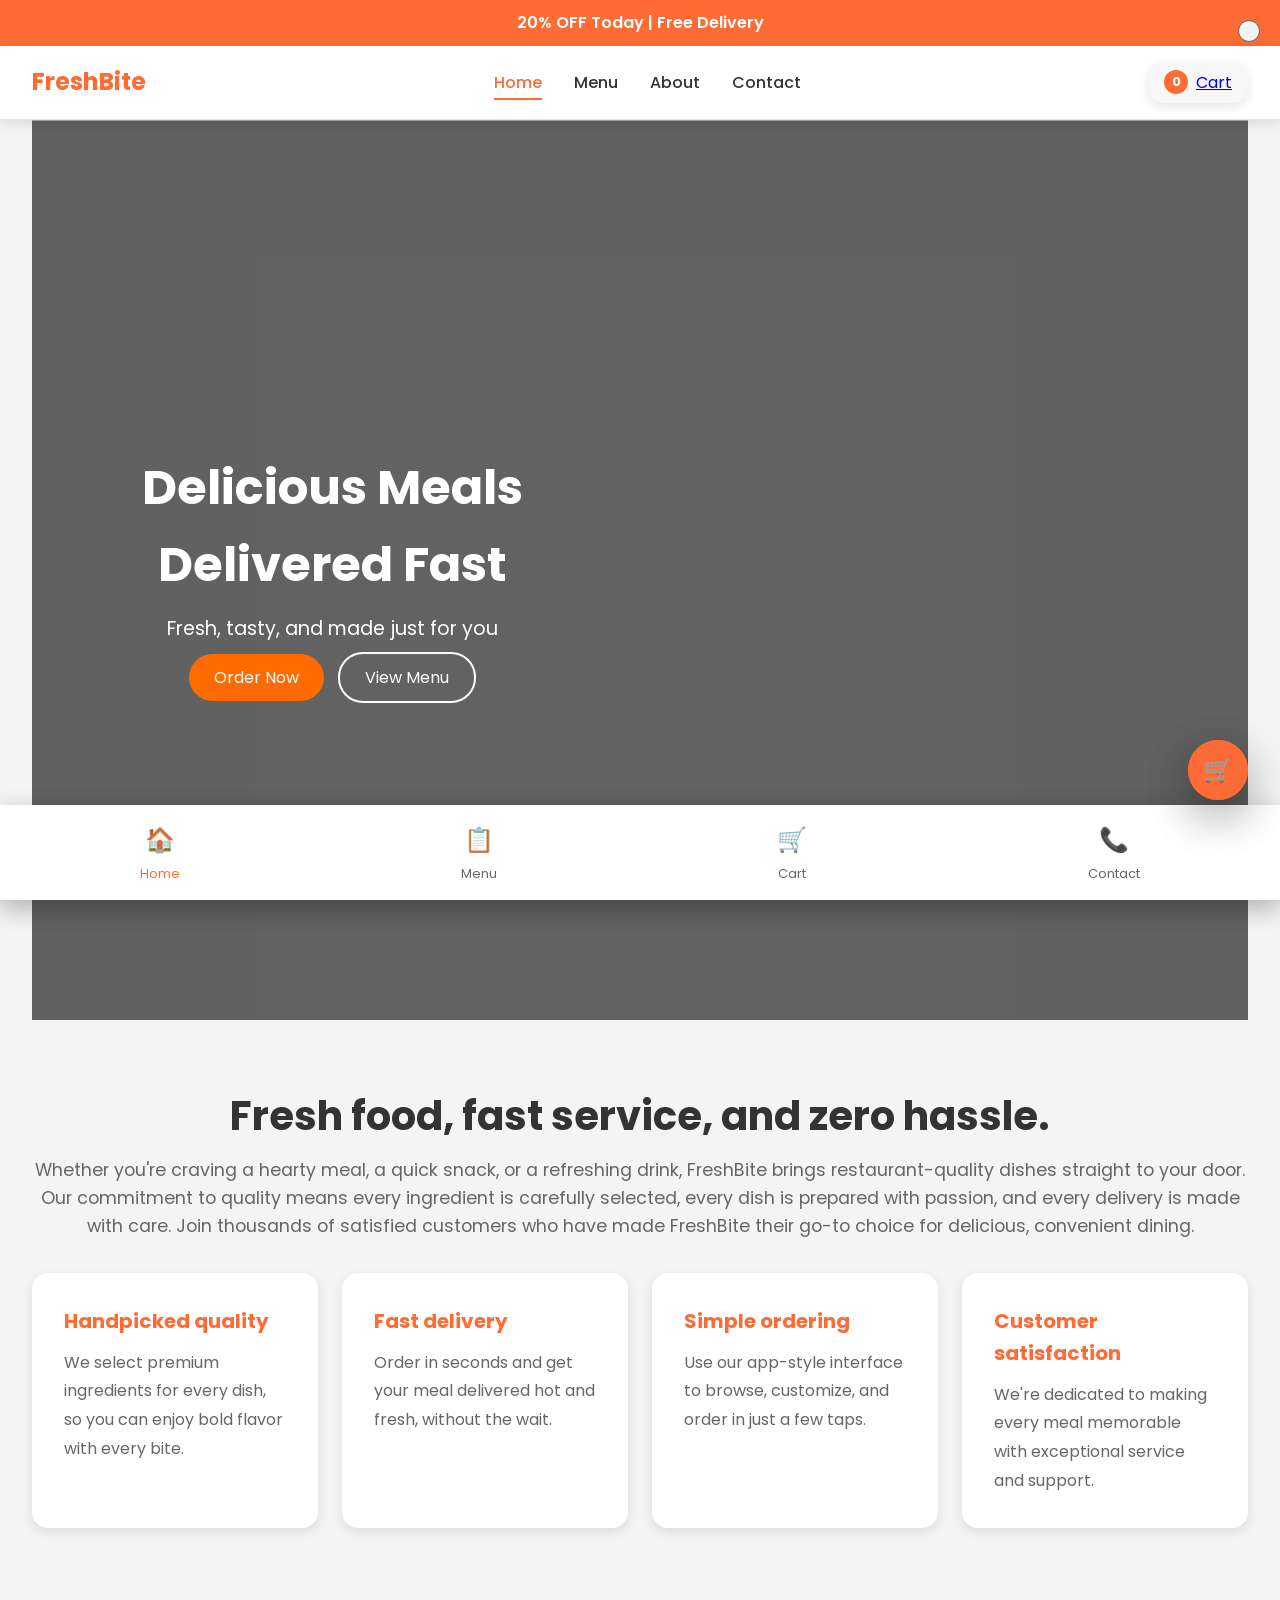
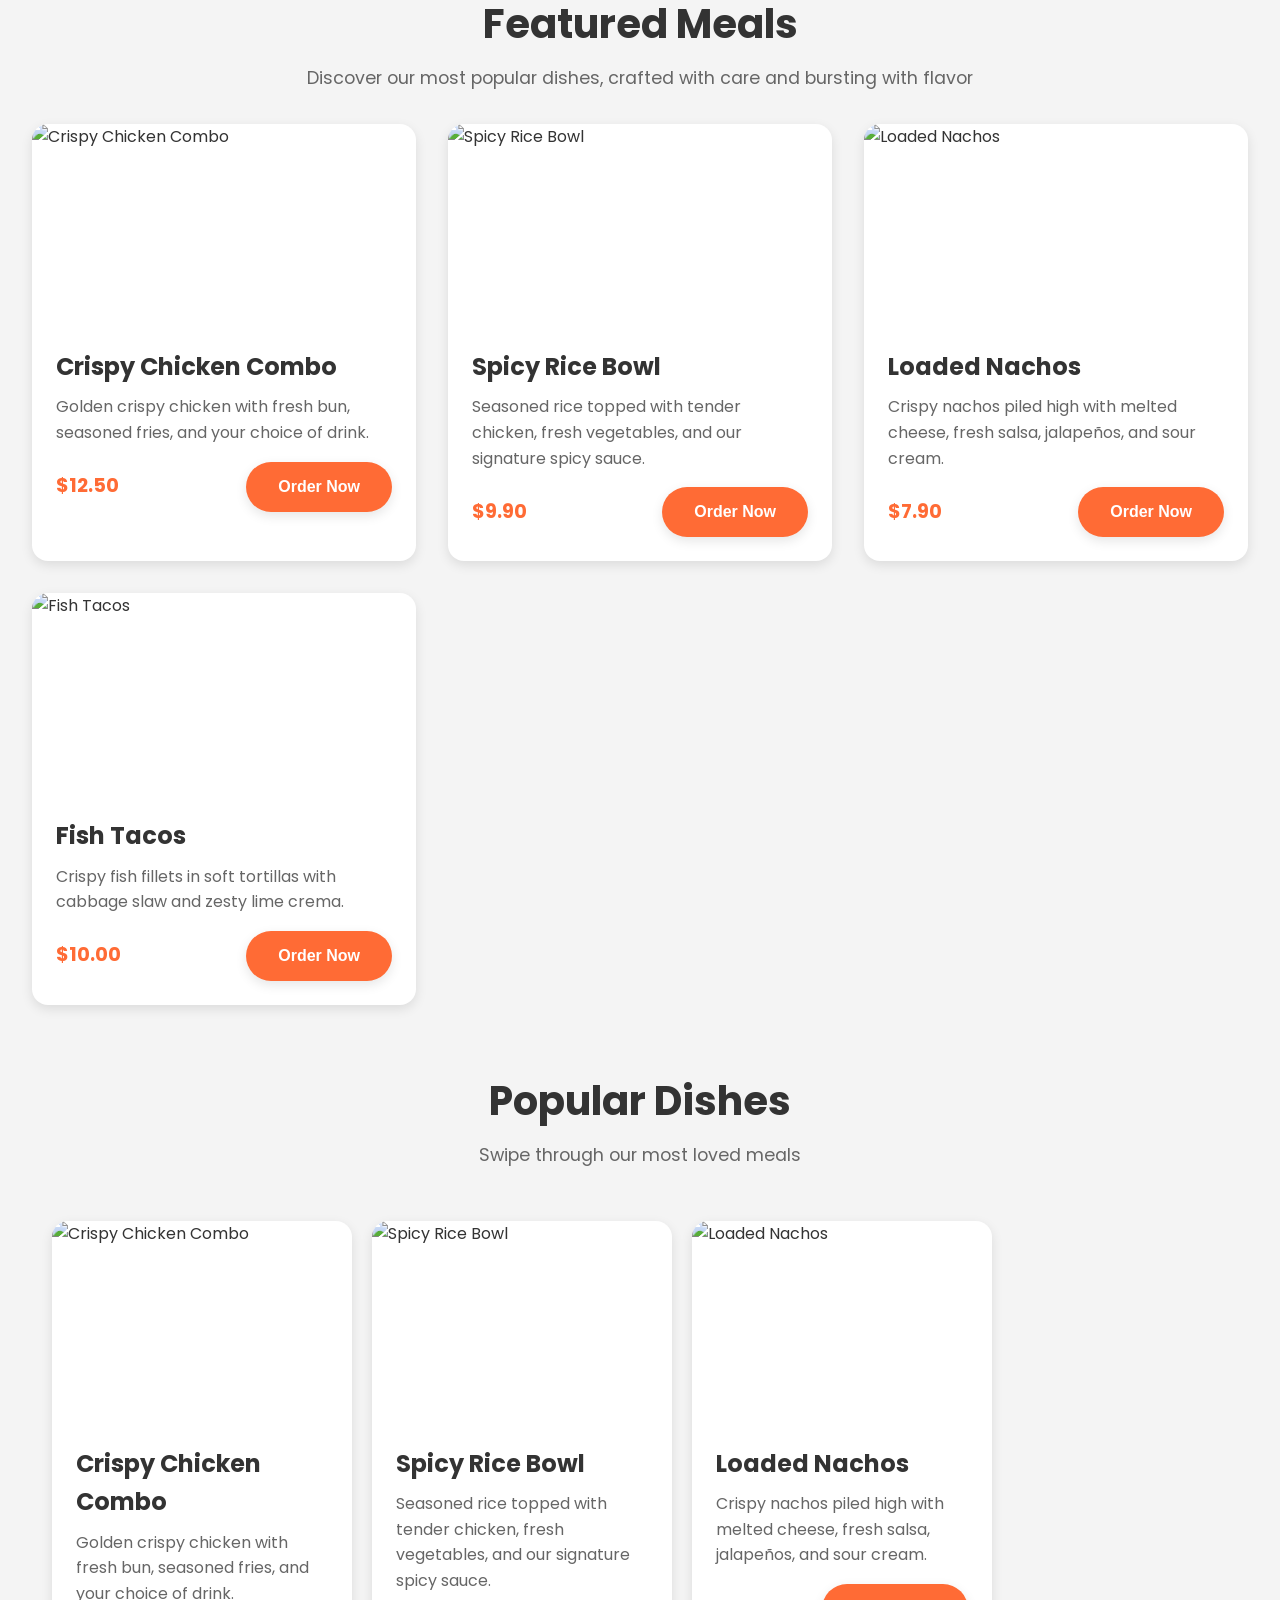
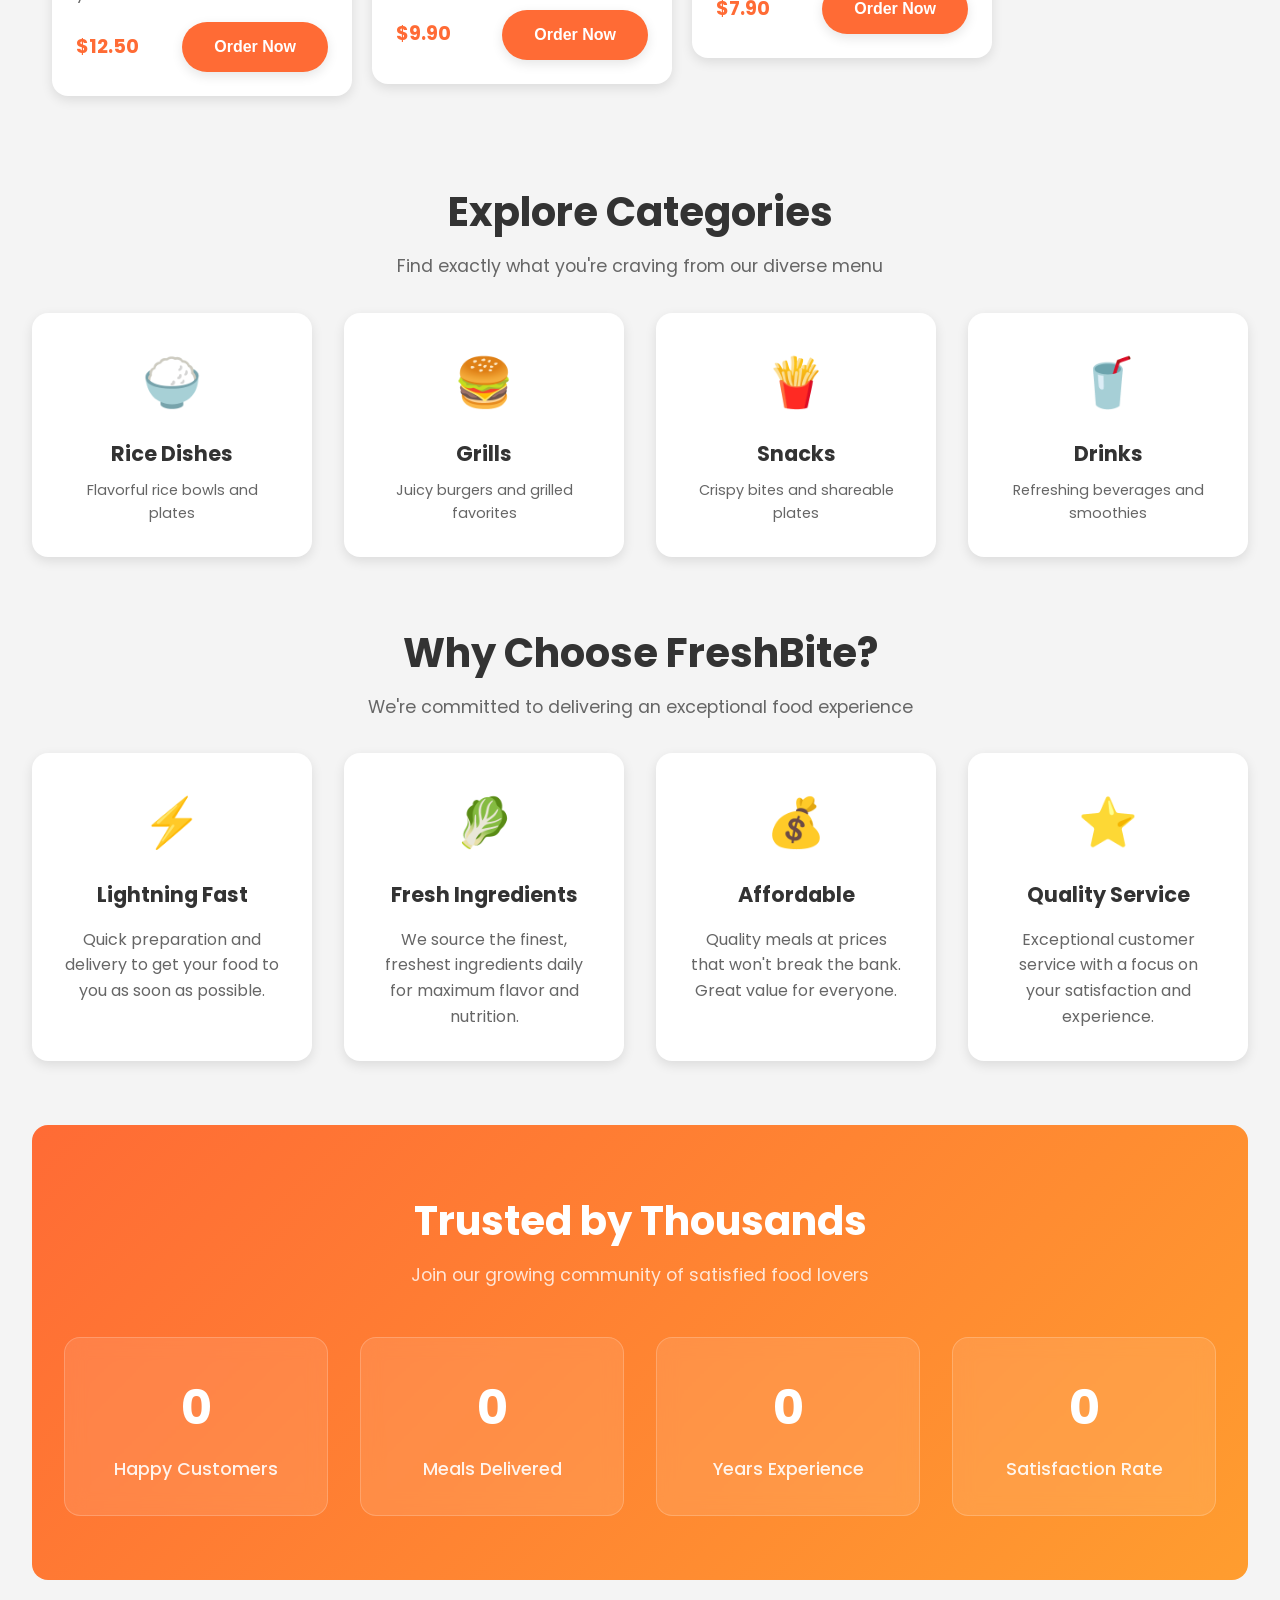
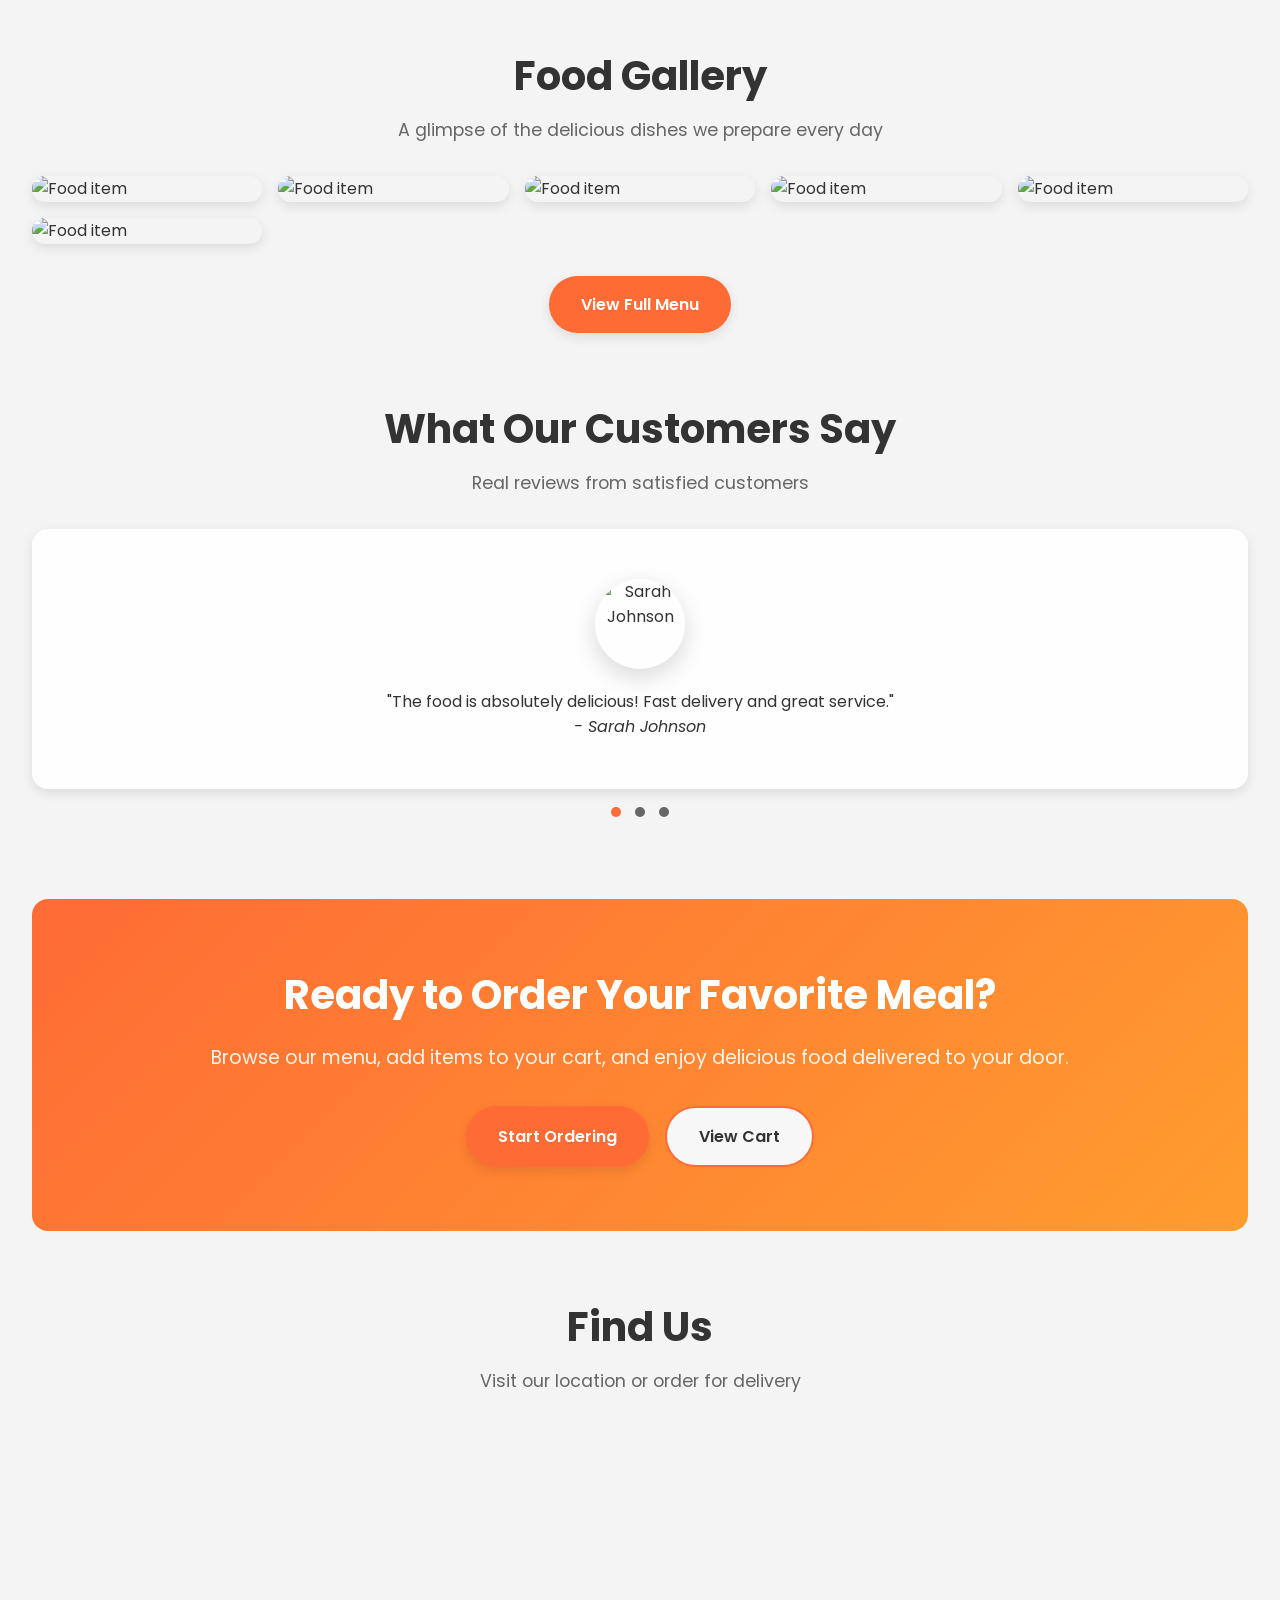
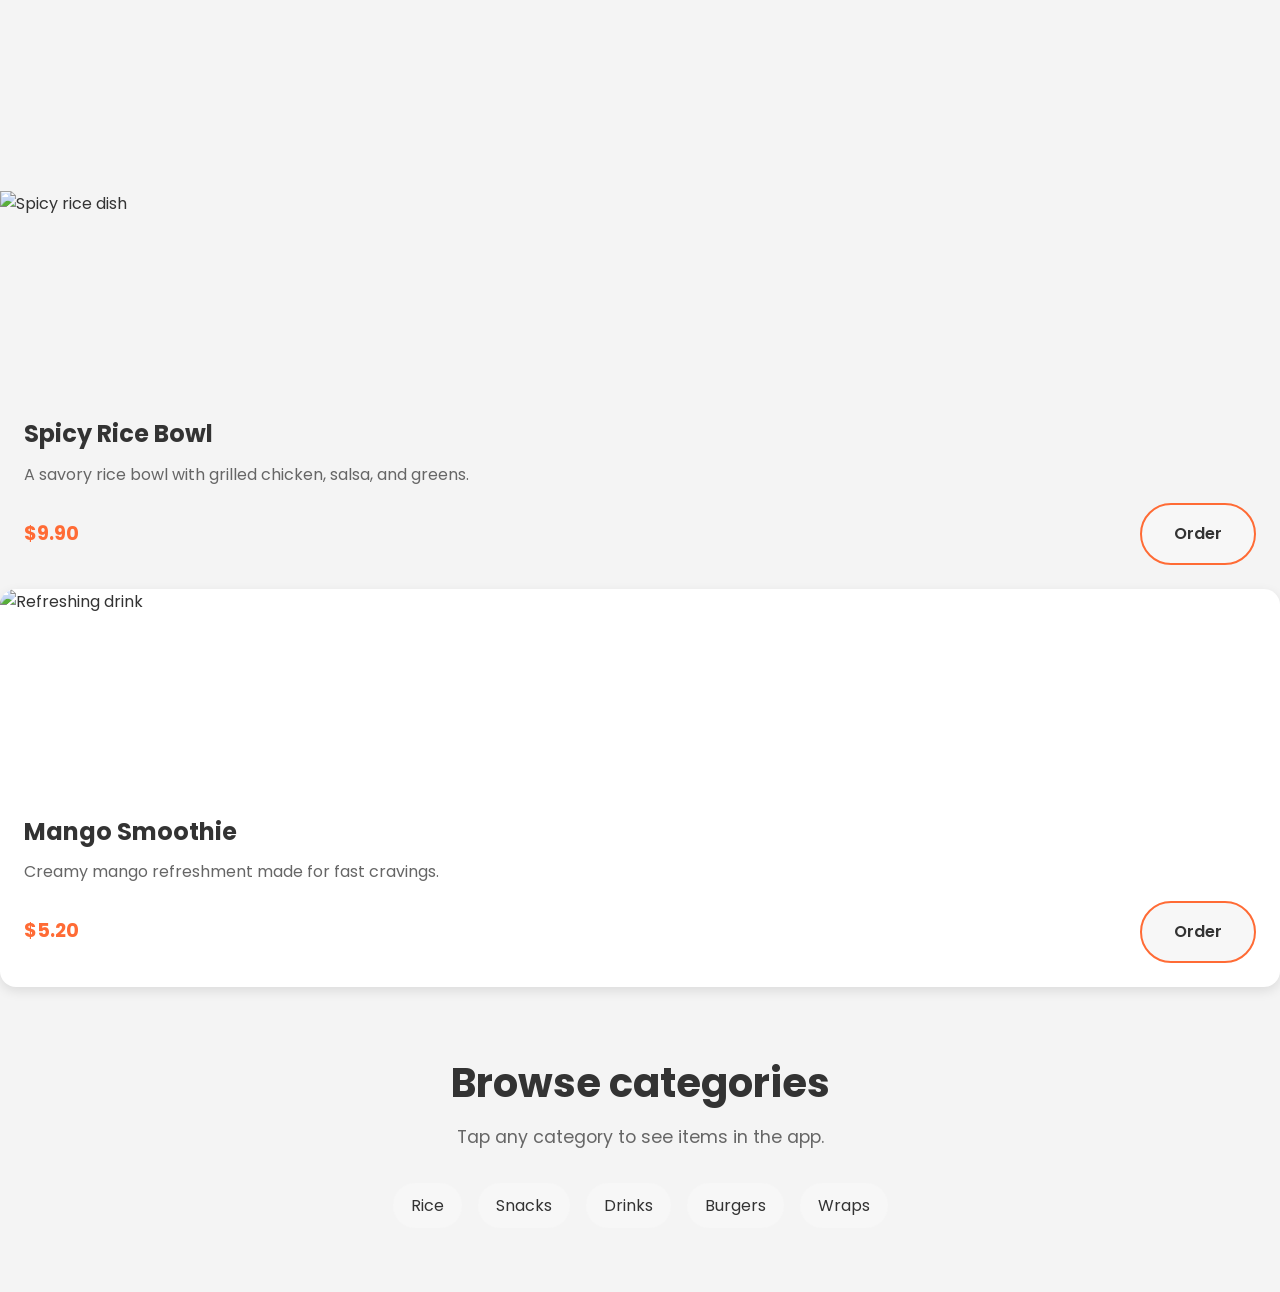
==== commit 0b6d98df: "Add files via upload" ====
--- a/index.html
+++ b/index.html
@@ -20,9 +20,9 @@
   <div class="app-container">
     <div class="promo-banner">20% OFF Today | Free Delivery</div>
     <header class="app-header">
-      <a href="home.html" class="brand">FreshBite</a>
+      <a href="index.html" class="brand">FreshBite</a>
       <nav class="top-nav">
-        <a href="home.html">Home</a>
+        <a href="index.html">Home</a>
         <a href="Menu.html">Menu</a>
         <a href="about.html">About</a>
         <a href="contact.html">Contact</a>
@@ -369,7 +369,7 @@
     </main>
 
     <nav class="bottom-nav">
-      <a href="home.html">
+      <a href="index.html">
         <span>🏠</span>
         Home
       </a>
@@ -440,7 +440,7 @@
     </main>
 
     <nav class="bottom-nav">
-      <a href="home.html">
+      <a href="index.html">
         <span>🏠</span>
         Home
       </a>
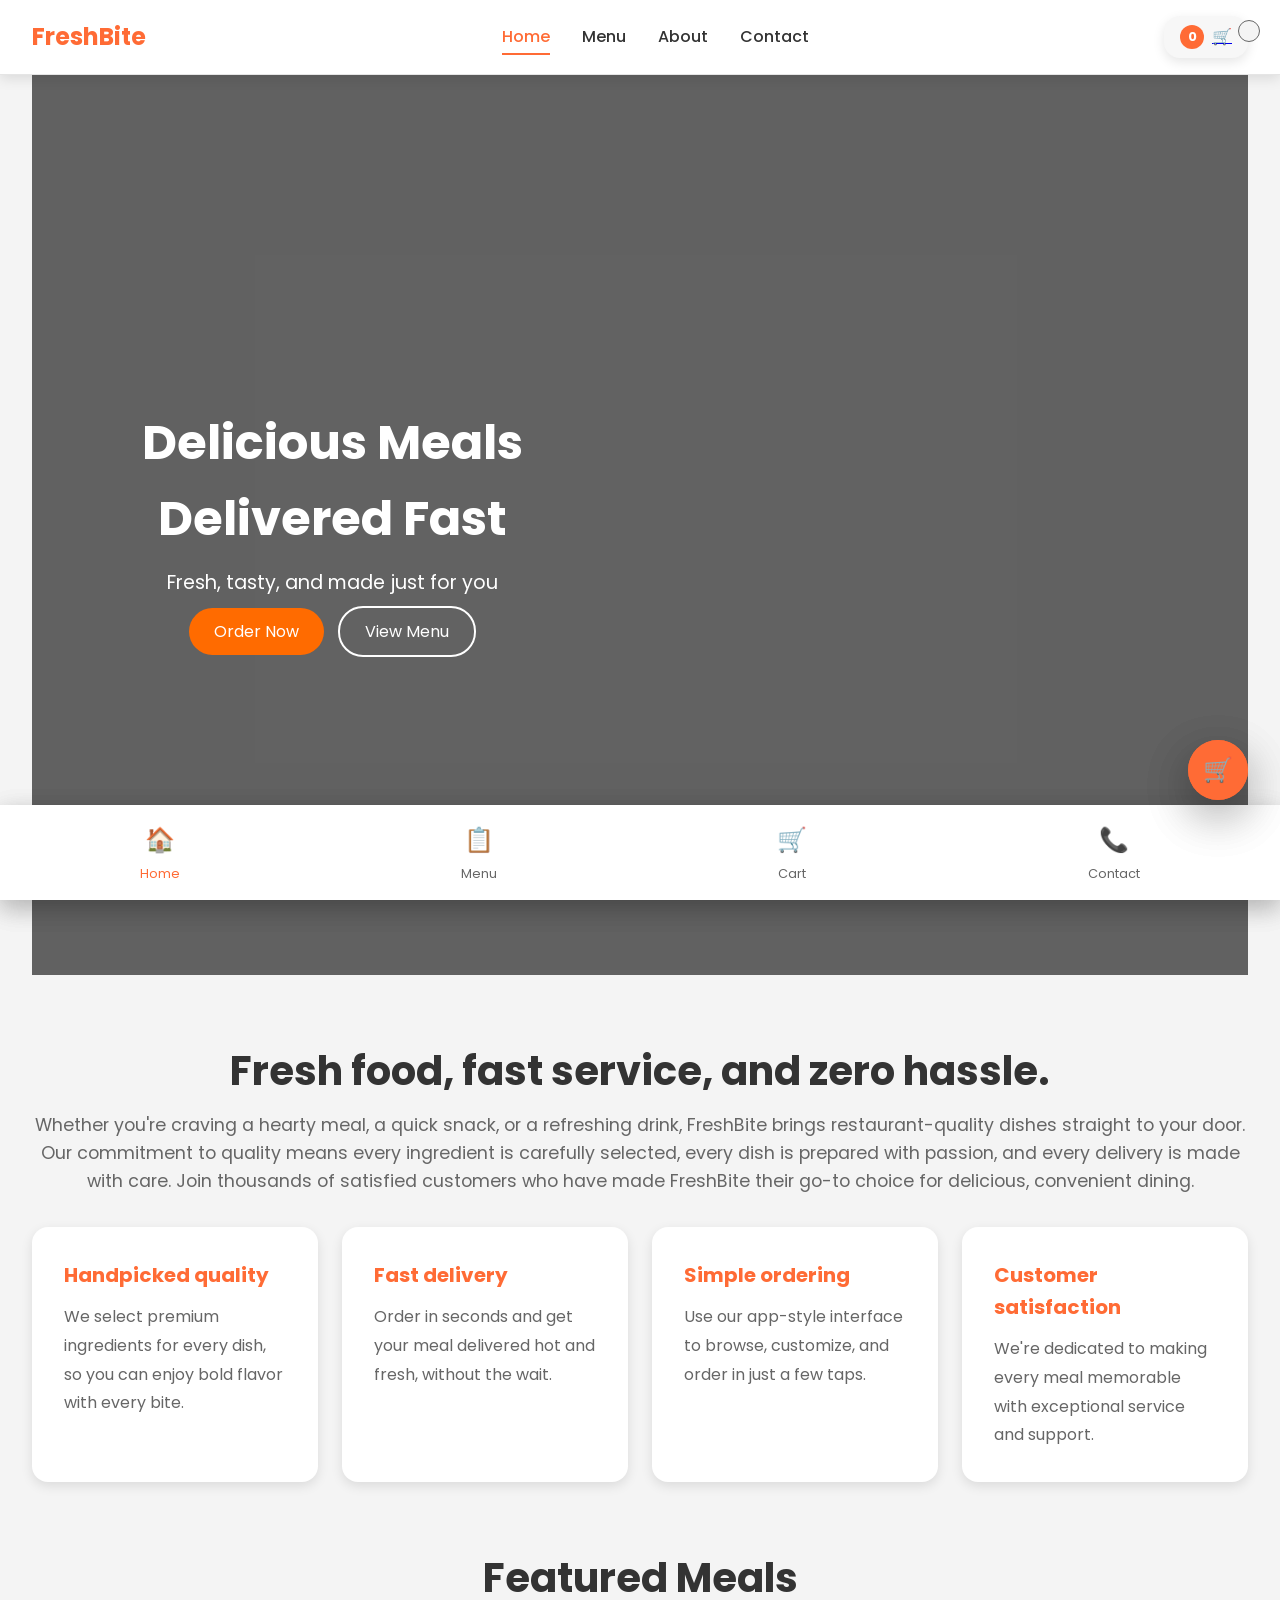
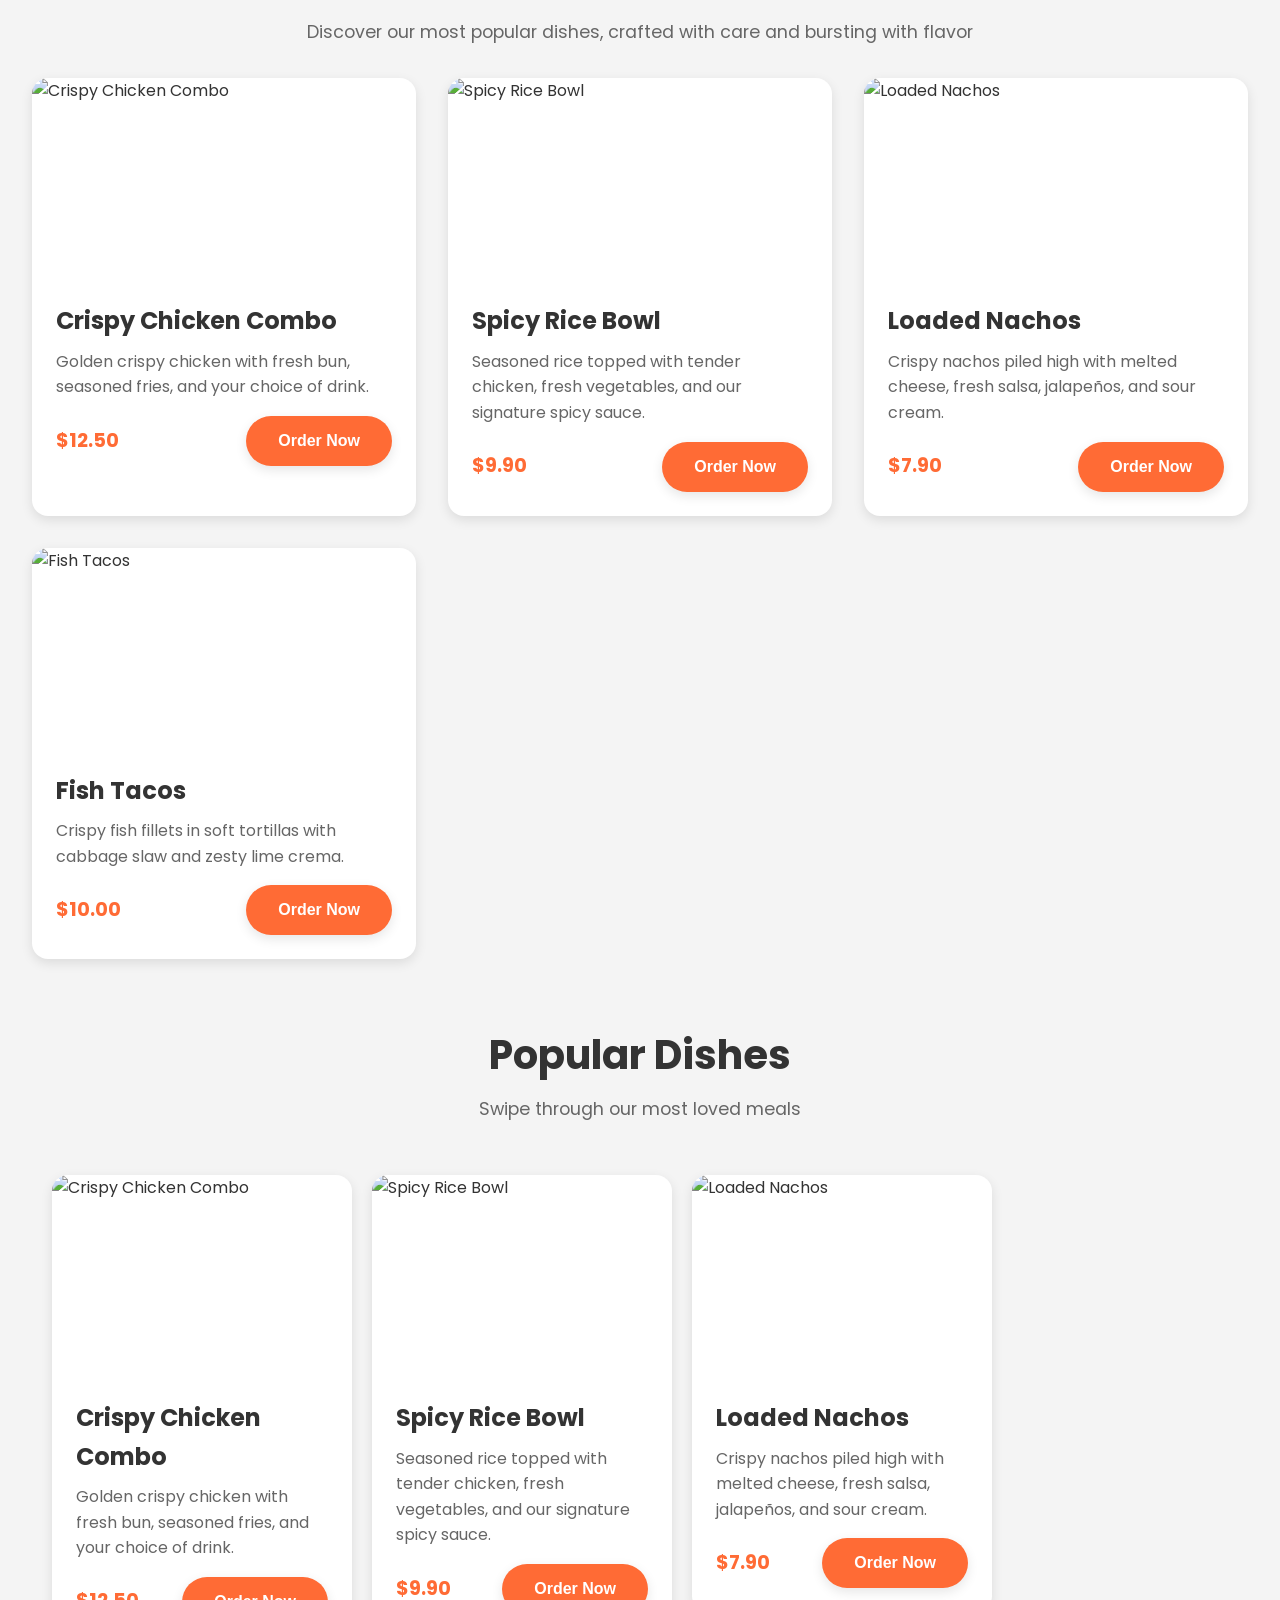
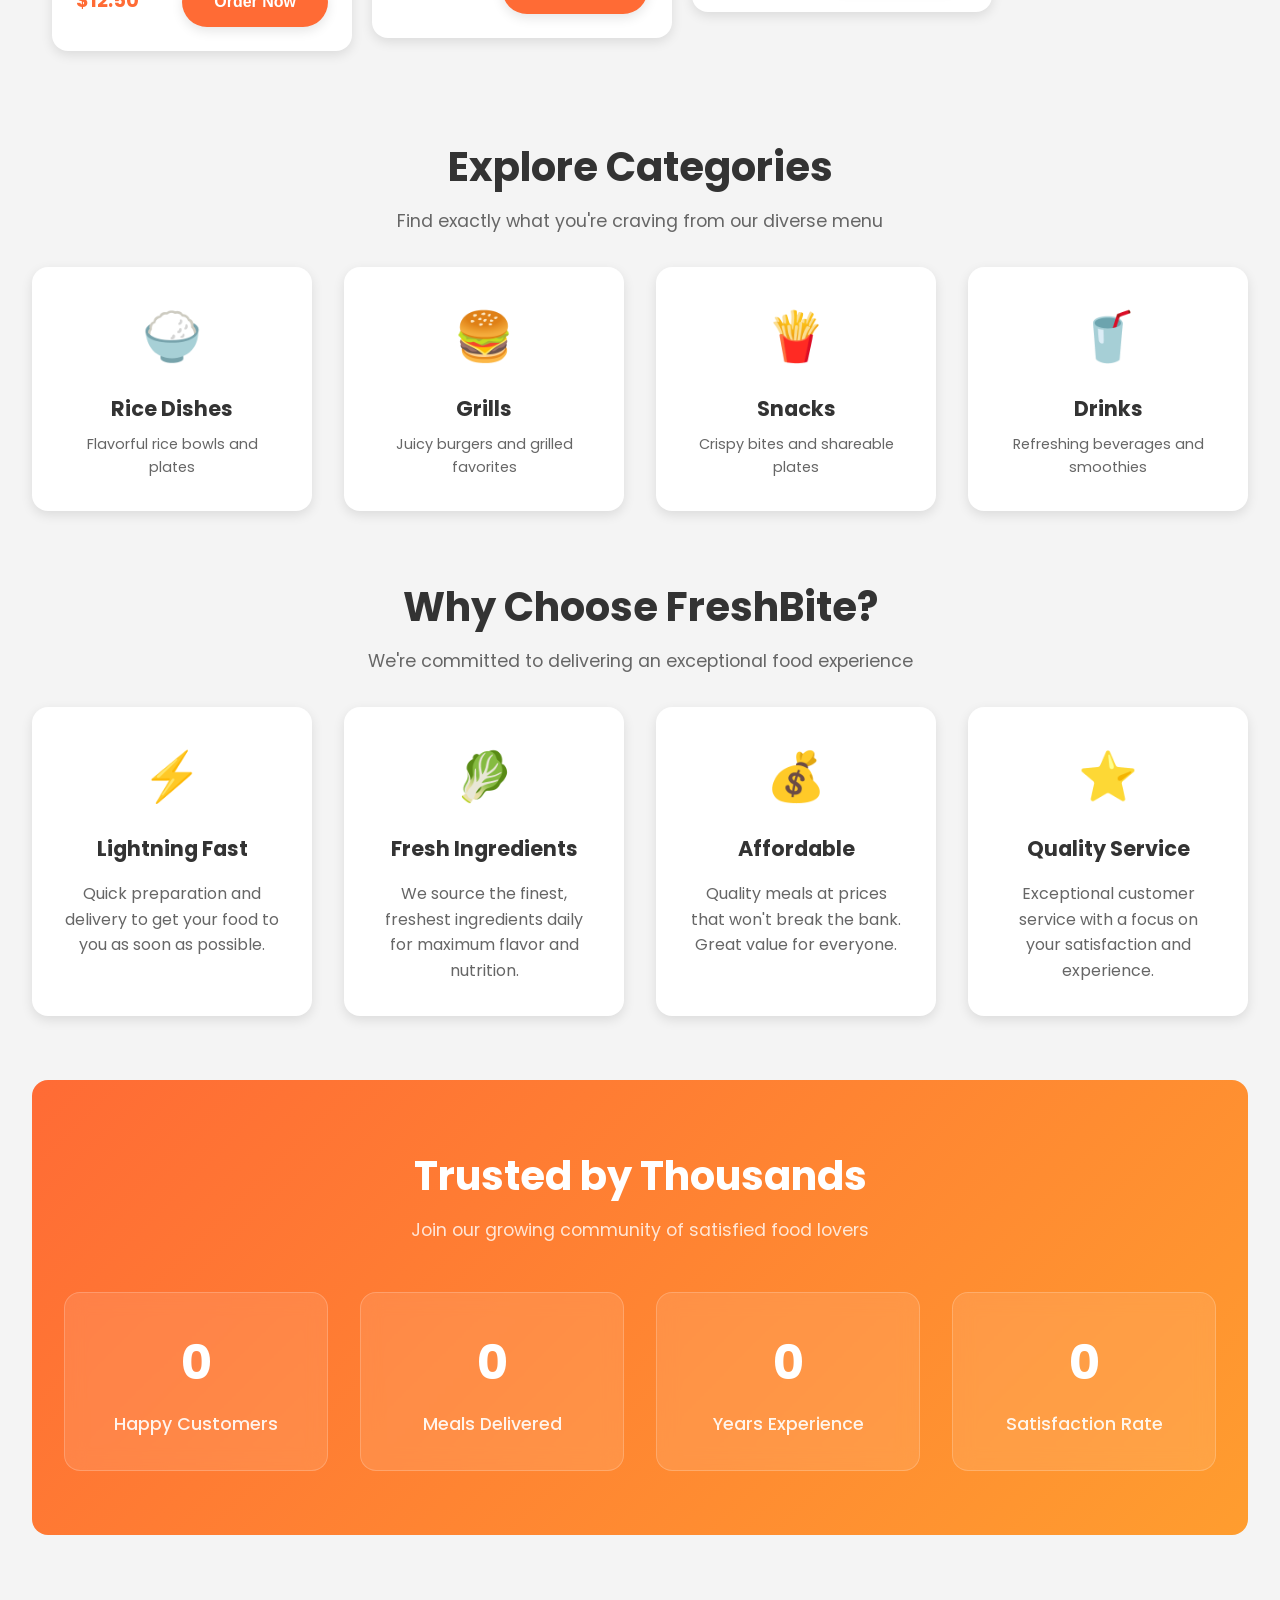
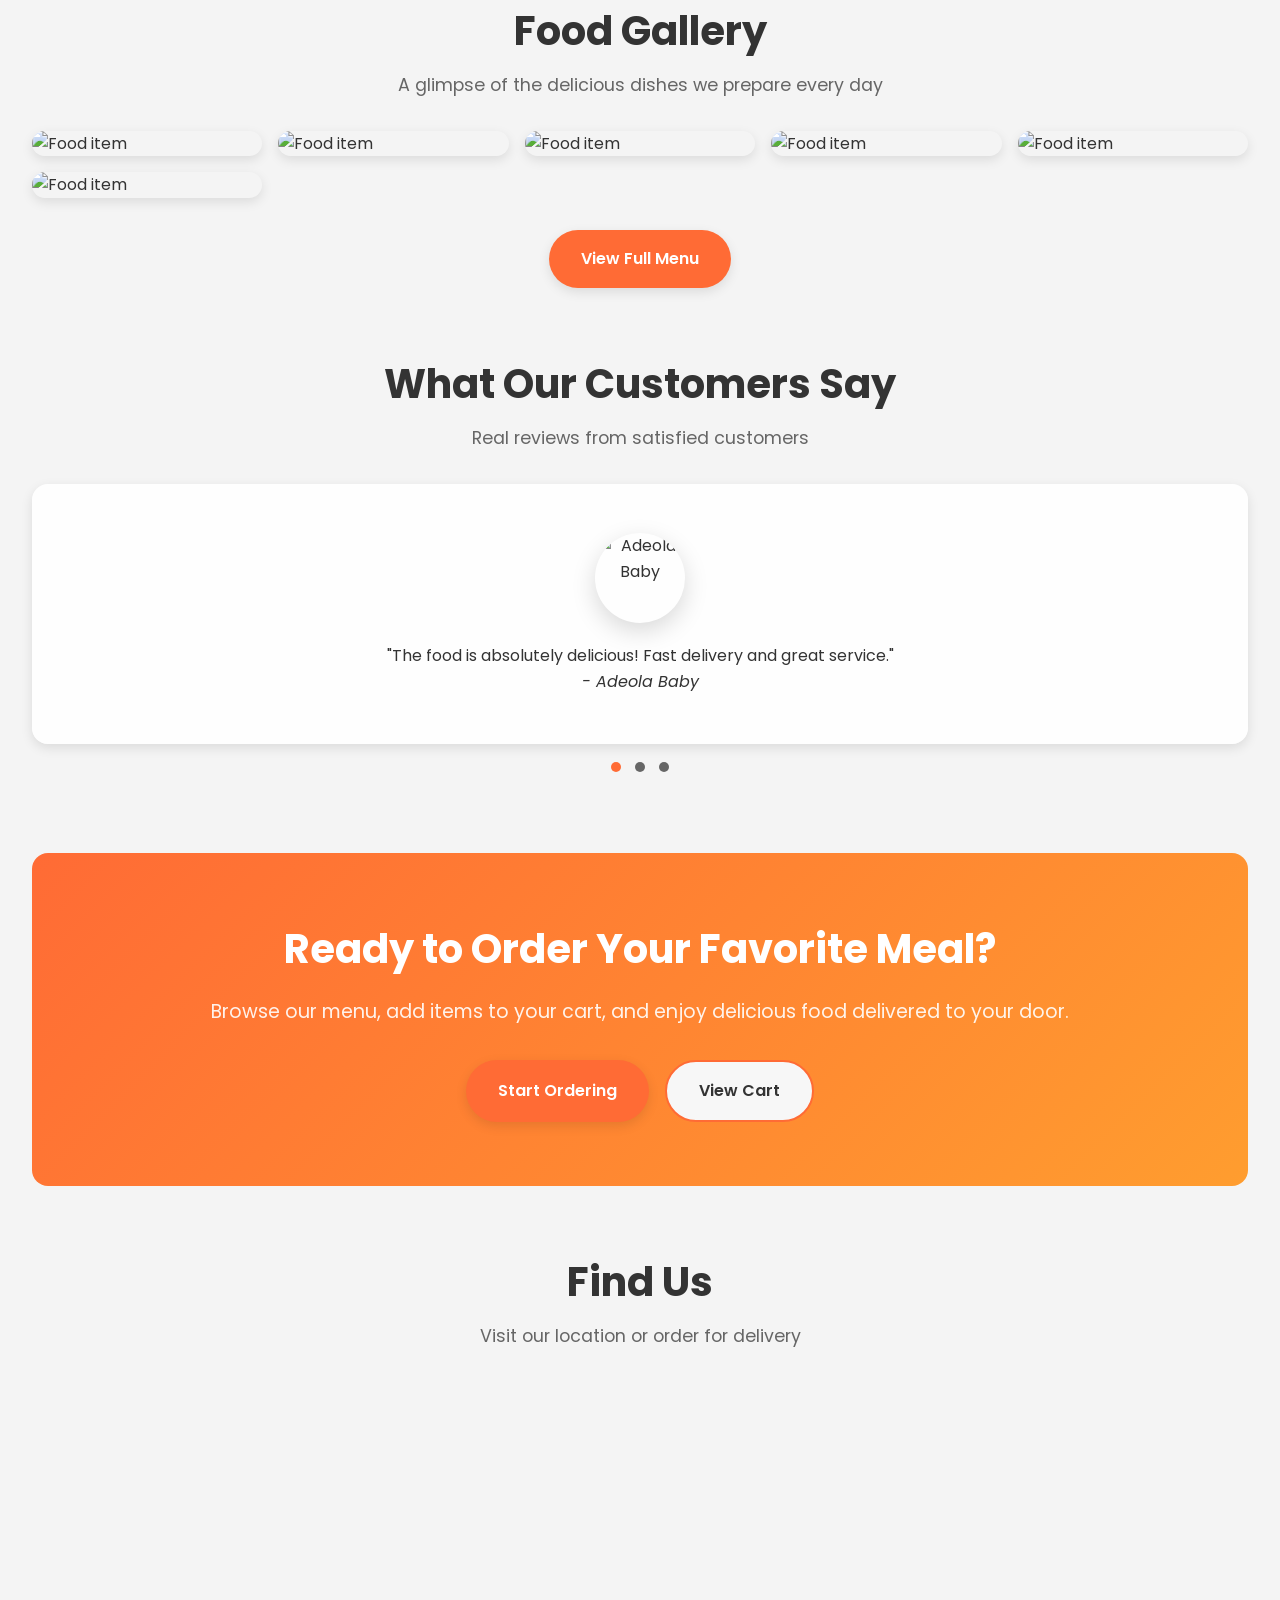
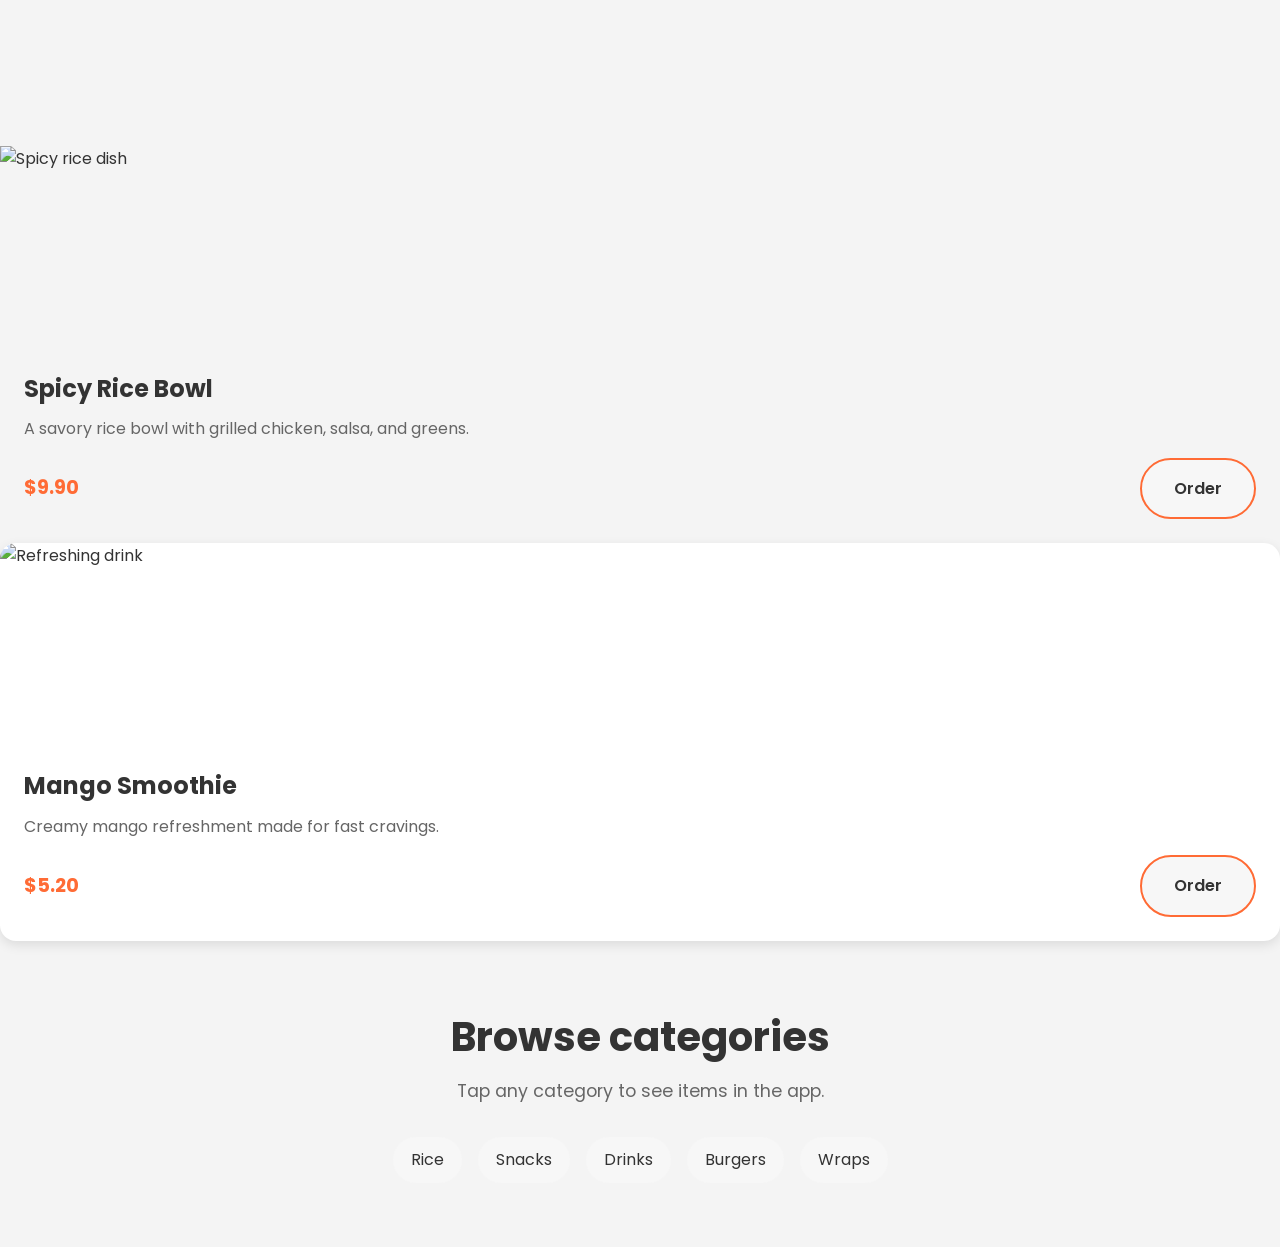
==== commit 7b672de5: "Add files via upload" ====
--- a/index.html
+++ b/index.html
@@ -15,10 +15,11 @@
 
   <button class="theme-toggle" id="theme-toggle"></button>
 
-  <button class="scroll-to-top" id="scroll-to-top">↑</button>
-
+  <button class="scroll-to-top" id="scroll-to-top"></button>
+
+  
   <div class="app-container">
-    <div class="promo-banner">20% OFF Today | Free Delivery</div>
+
     <header class="app-header">
       <a href="index.html" class="brand">FreshBite</a>
       <nav class="top-nav">
@@ -29,7 +30,7 @@
       </nav>
       <div class="cart-indicator">
         <span class="cart-count">0</span>
-        <a href="cart.html">Cart</a>
+        <a href="cart.html">🛒</a>
       </div>
     </header>
 
@@ -102,7 +103,7 @@
           </div>
           <div class="card slide-up">
             <div class="card-image">
-              <img src="/images/IMG_0863.JPG" alt="Spicy Rice Bowl">
+              <img src="/images/IMG_0890.JPG" alt="Spicy Rice Bowl">
             </div>
             <div class="card-body">
               <h3 class="card-title">Spicy Rice Bowl</h3>
@@ -322,19 +323,19 @@
         </div>
         <div class="testimonial-slider">
           <div class="testimonial-slide active">
-            <img class="testimonial-avatar" src="https://images.unsplash.com/photo-1544005313-94ddf0286df2?auto=format&fit=crop&w=200&q=80" alt="Sarah Johnson">
+            <img class="testimonial-avatar" src="/images/c152ec14-78fd-4c8e-b096-2ff9aef7e674.JPG" alt="Adeola Baby">
             <p>"The food is absolutely delicious! Fast delivery and great service."</p>
-            <cite>- Sarah Johnson</cite>
+            <cite>- Adeola Baby</cite>
           </div>
           <div class="testimonial-slide">
-            <img class="testimonial-avatar" src="https://images.unsplash.com/photo-1506794778202-cad84cf45f1d?auto=format&fit=crop&w=200&q=80" alt="Mike Chen">
+            <img class="testimonial-avatar" src="/images/IMG_7023.jpg" alt="Mr Olamide">
             <p>"Best food ordering app I've used. The interface is so smooth."</p>
-            <cite>- Mike Chen</cite>
+            <cite>- Mr Olamide</cite>
           </div>
           <div class="testimonial-slide">
-            <img class="testimonial-avatar" src="https://images.unsplash.com/photo-1524504388940-b1c1722653e1?auto=format&fit=crop&w=200&q=80" alt="Emily Davis">
+            <img class="testimonial-avatar" src="/images/IMG_8192.jpg" alt="Adeola's Badboy">
             <p>"Fresh ingredients and amazing taste. Highly recommend!"</p>
-            <cite>- Emily Davis</cite>
+            <cite>- Adeola's Badboy</cite>
           </div>
         </div>
         <div class="testimonial-dots">
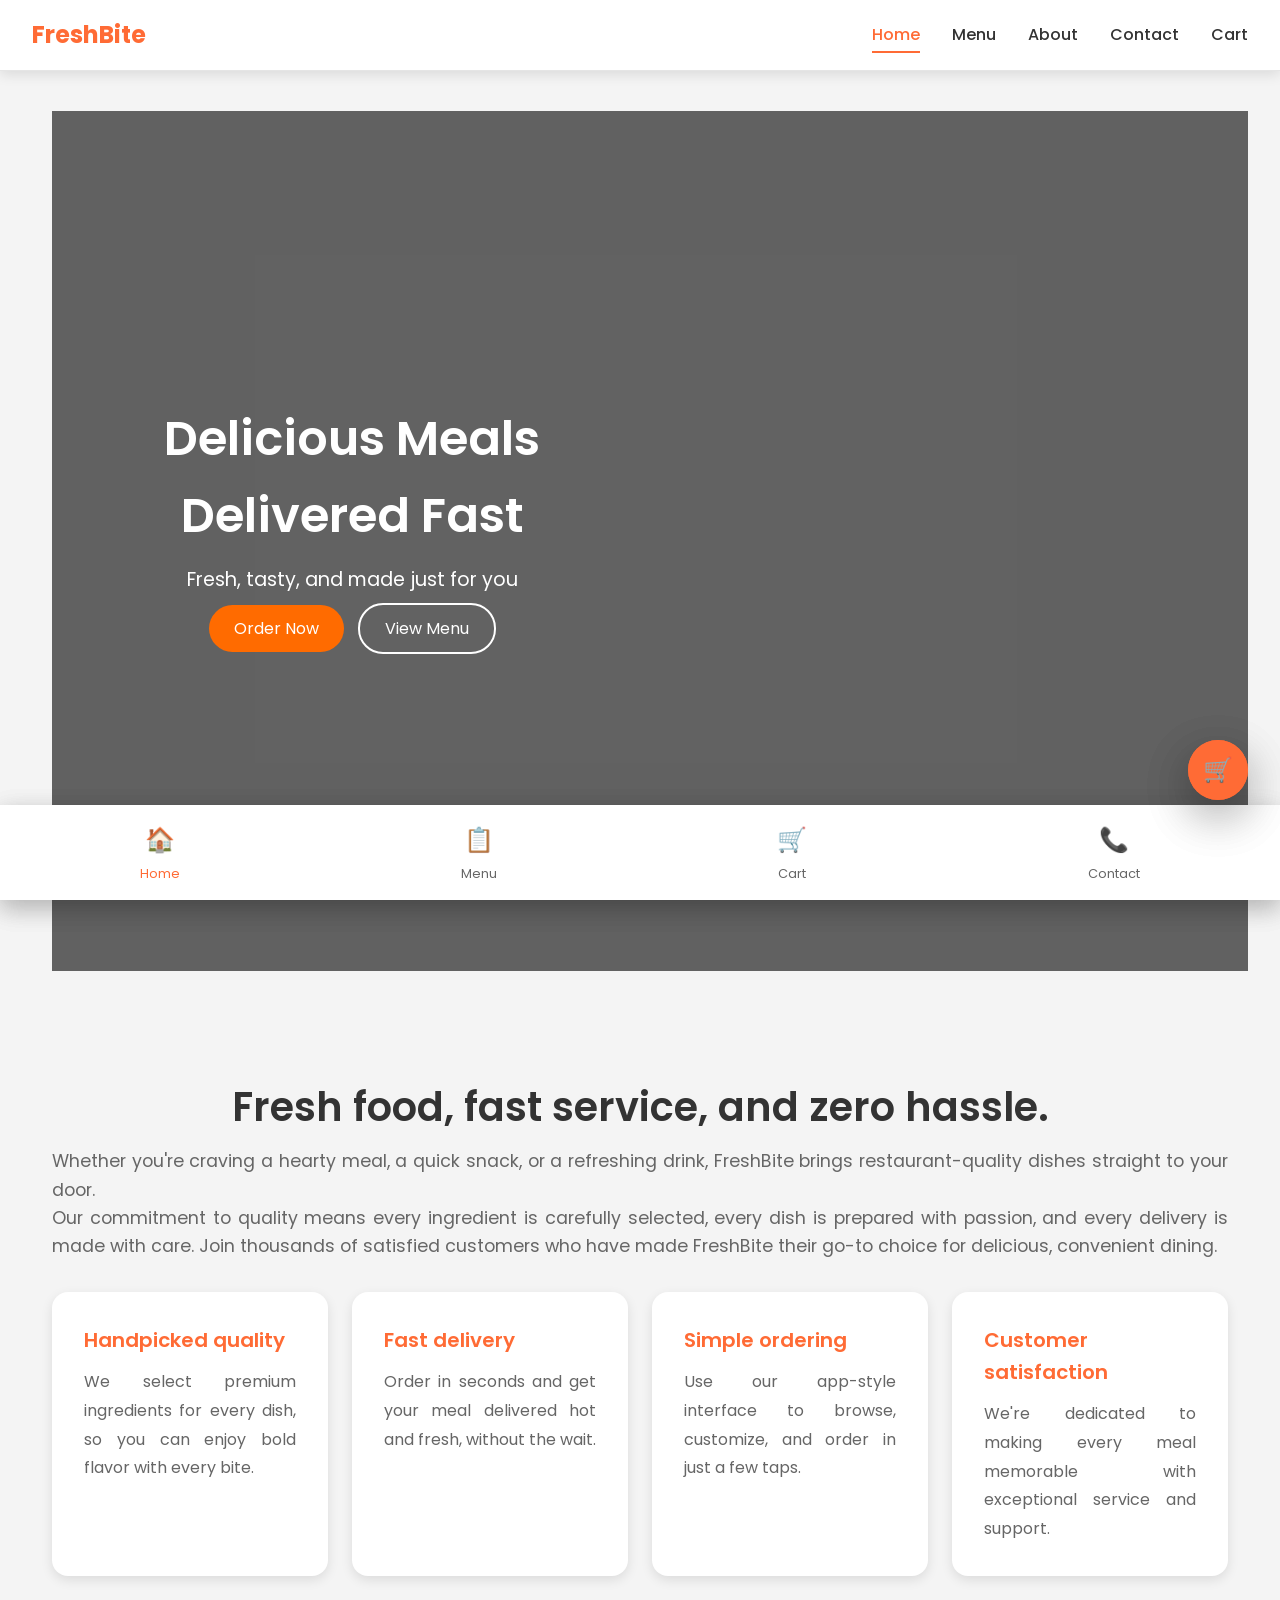
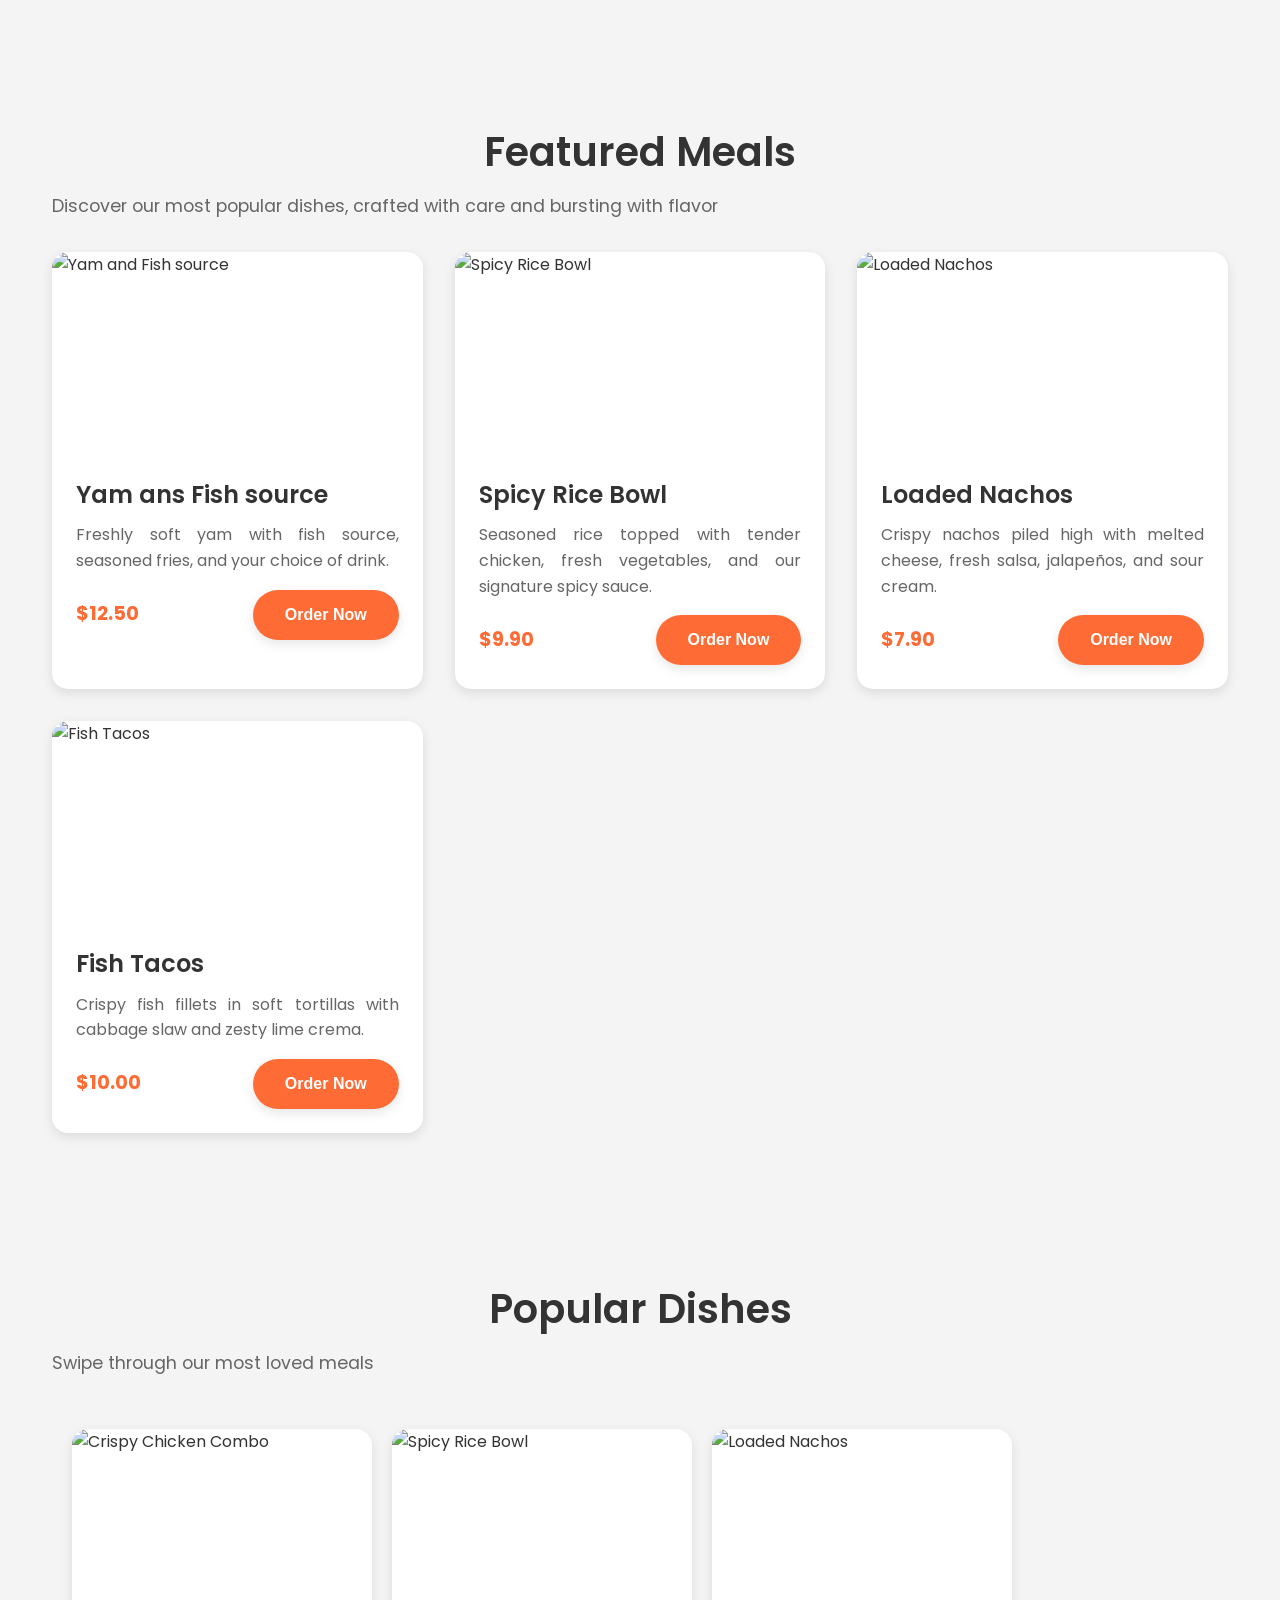
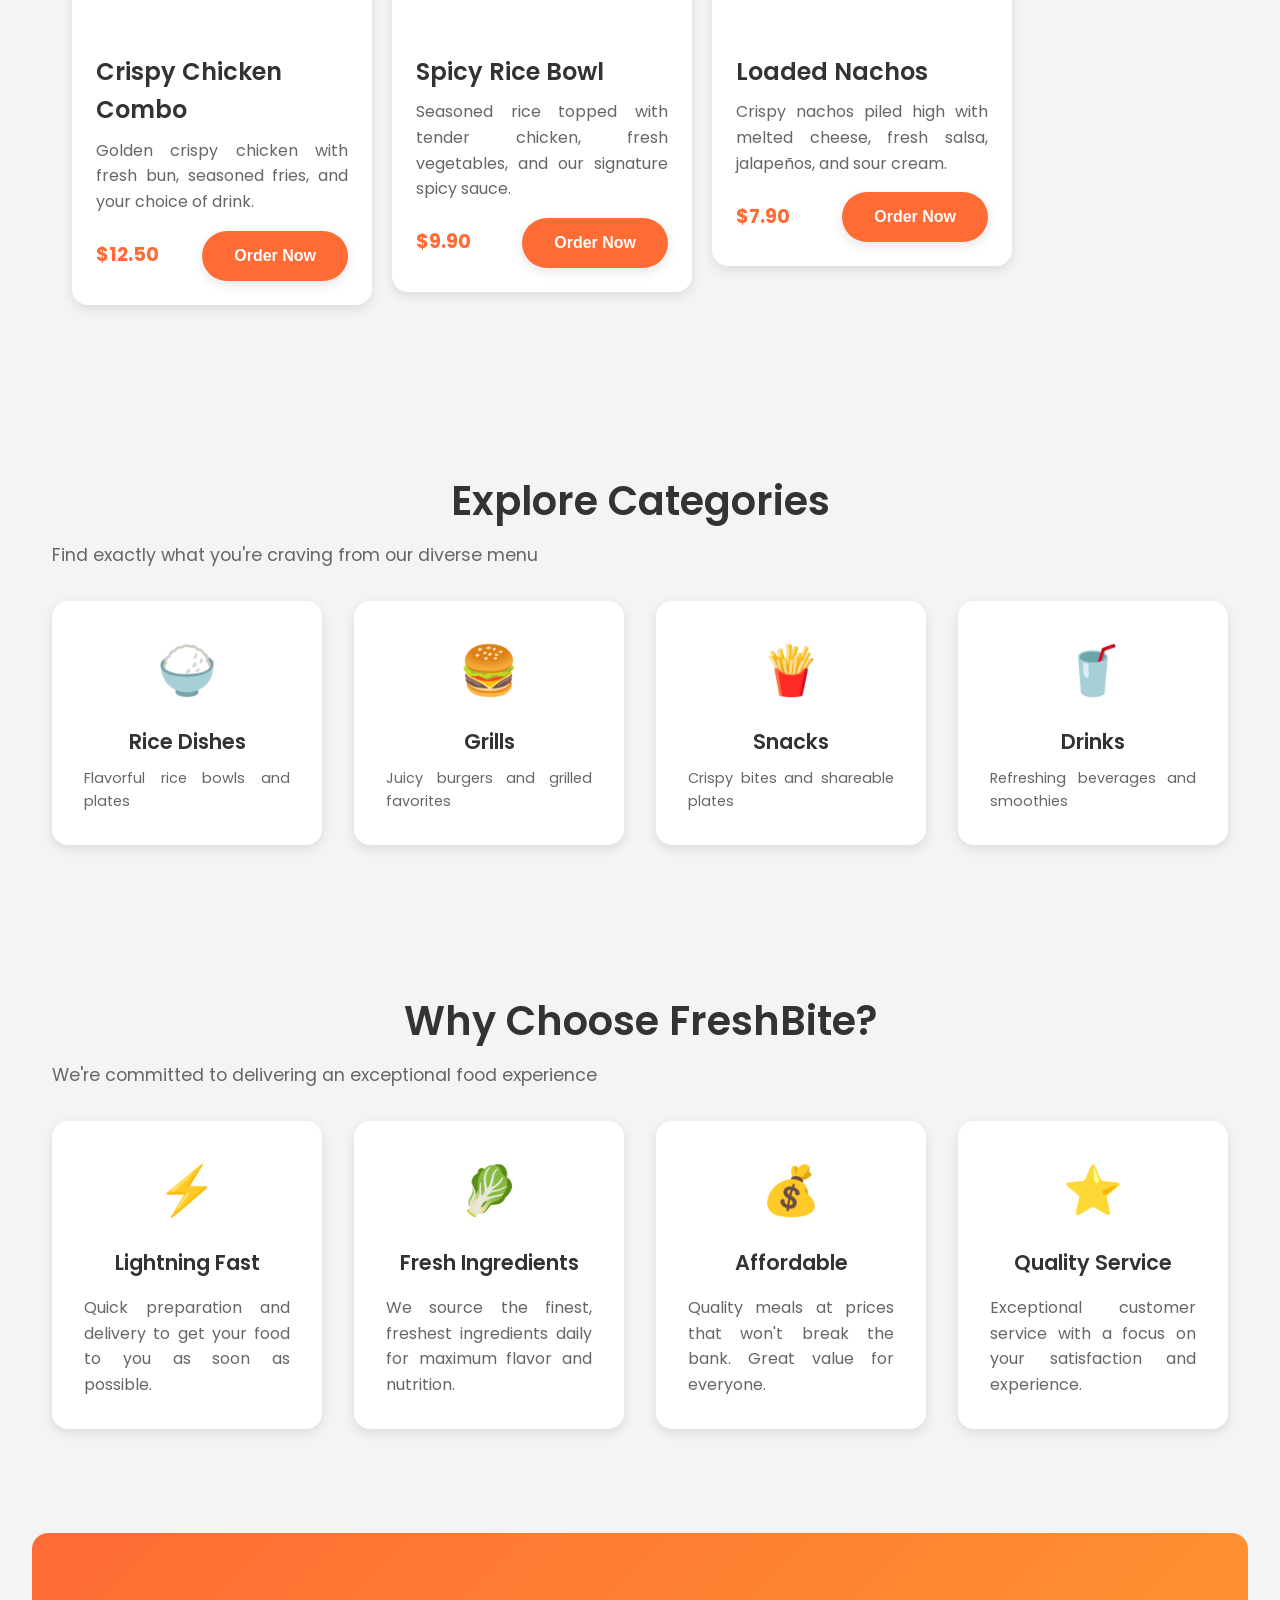
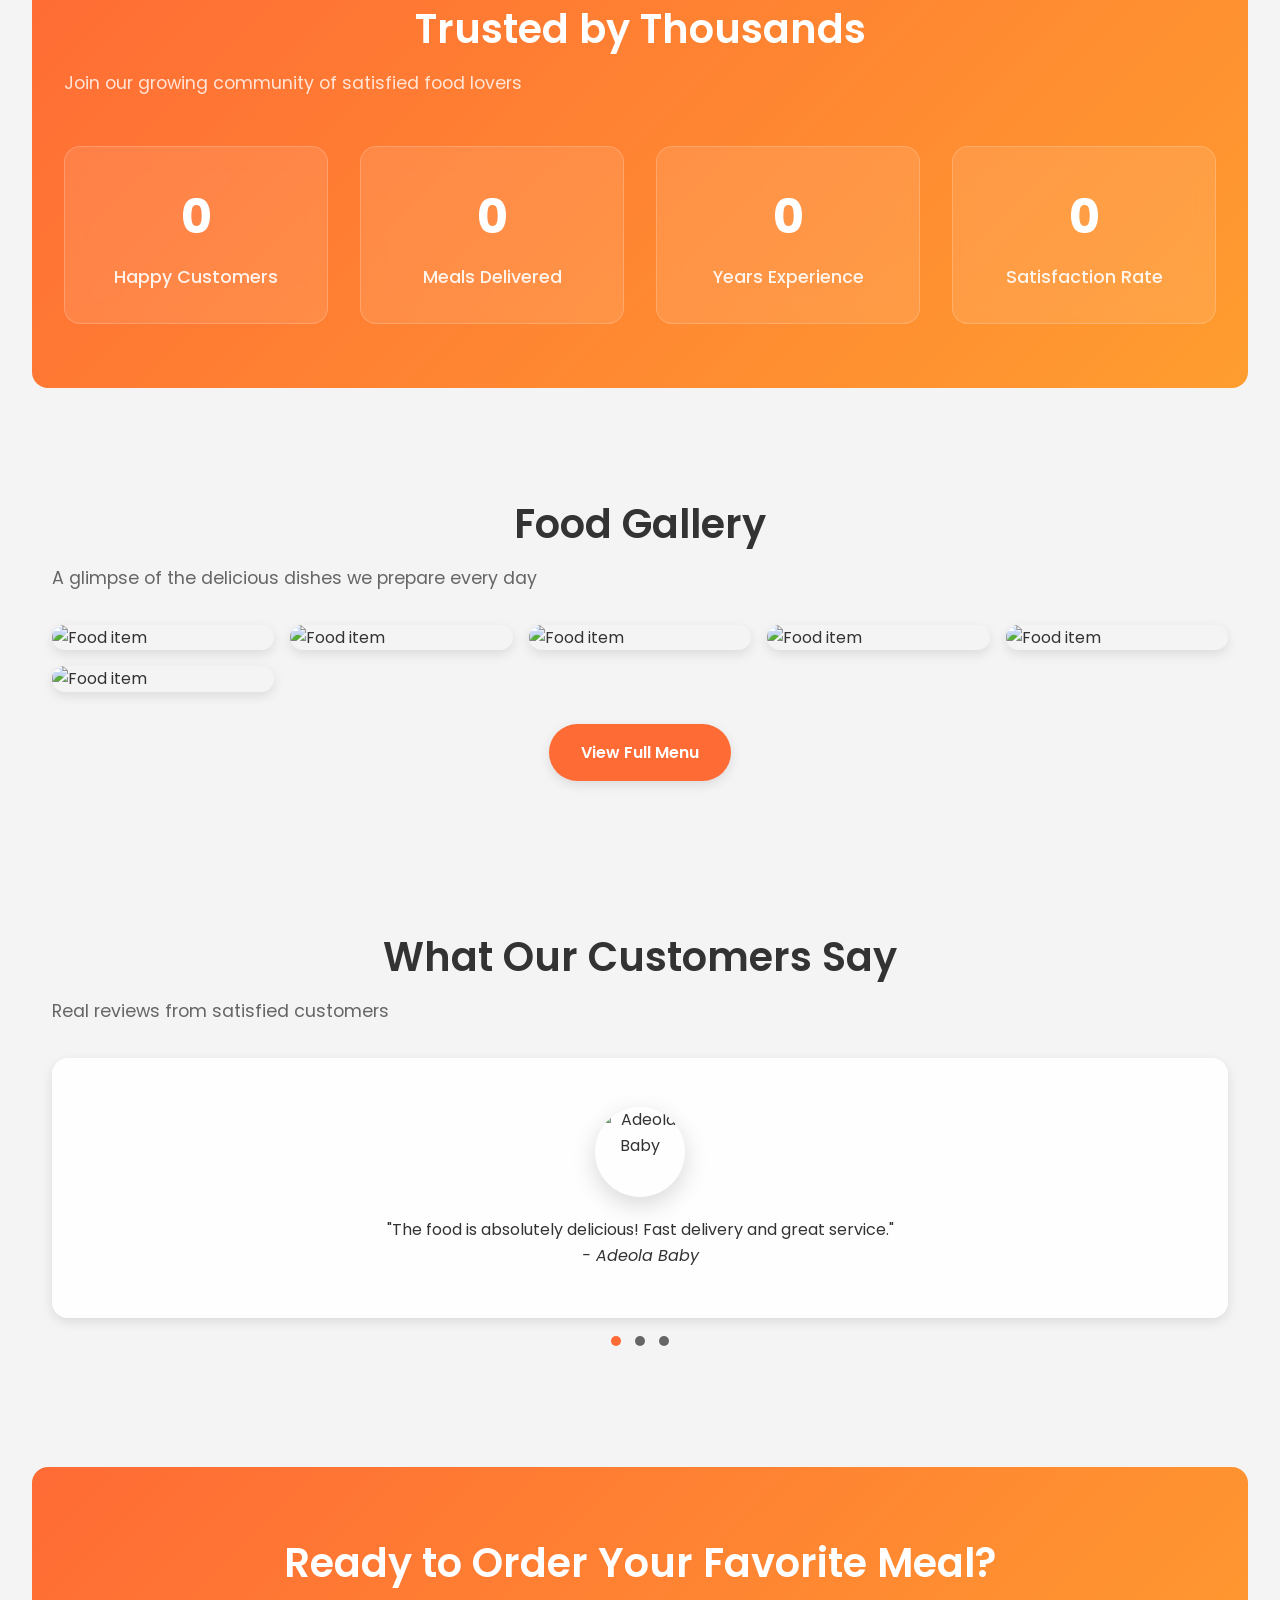
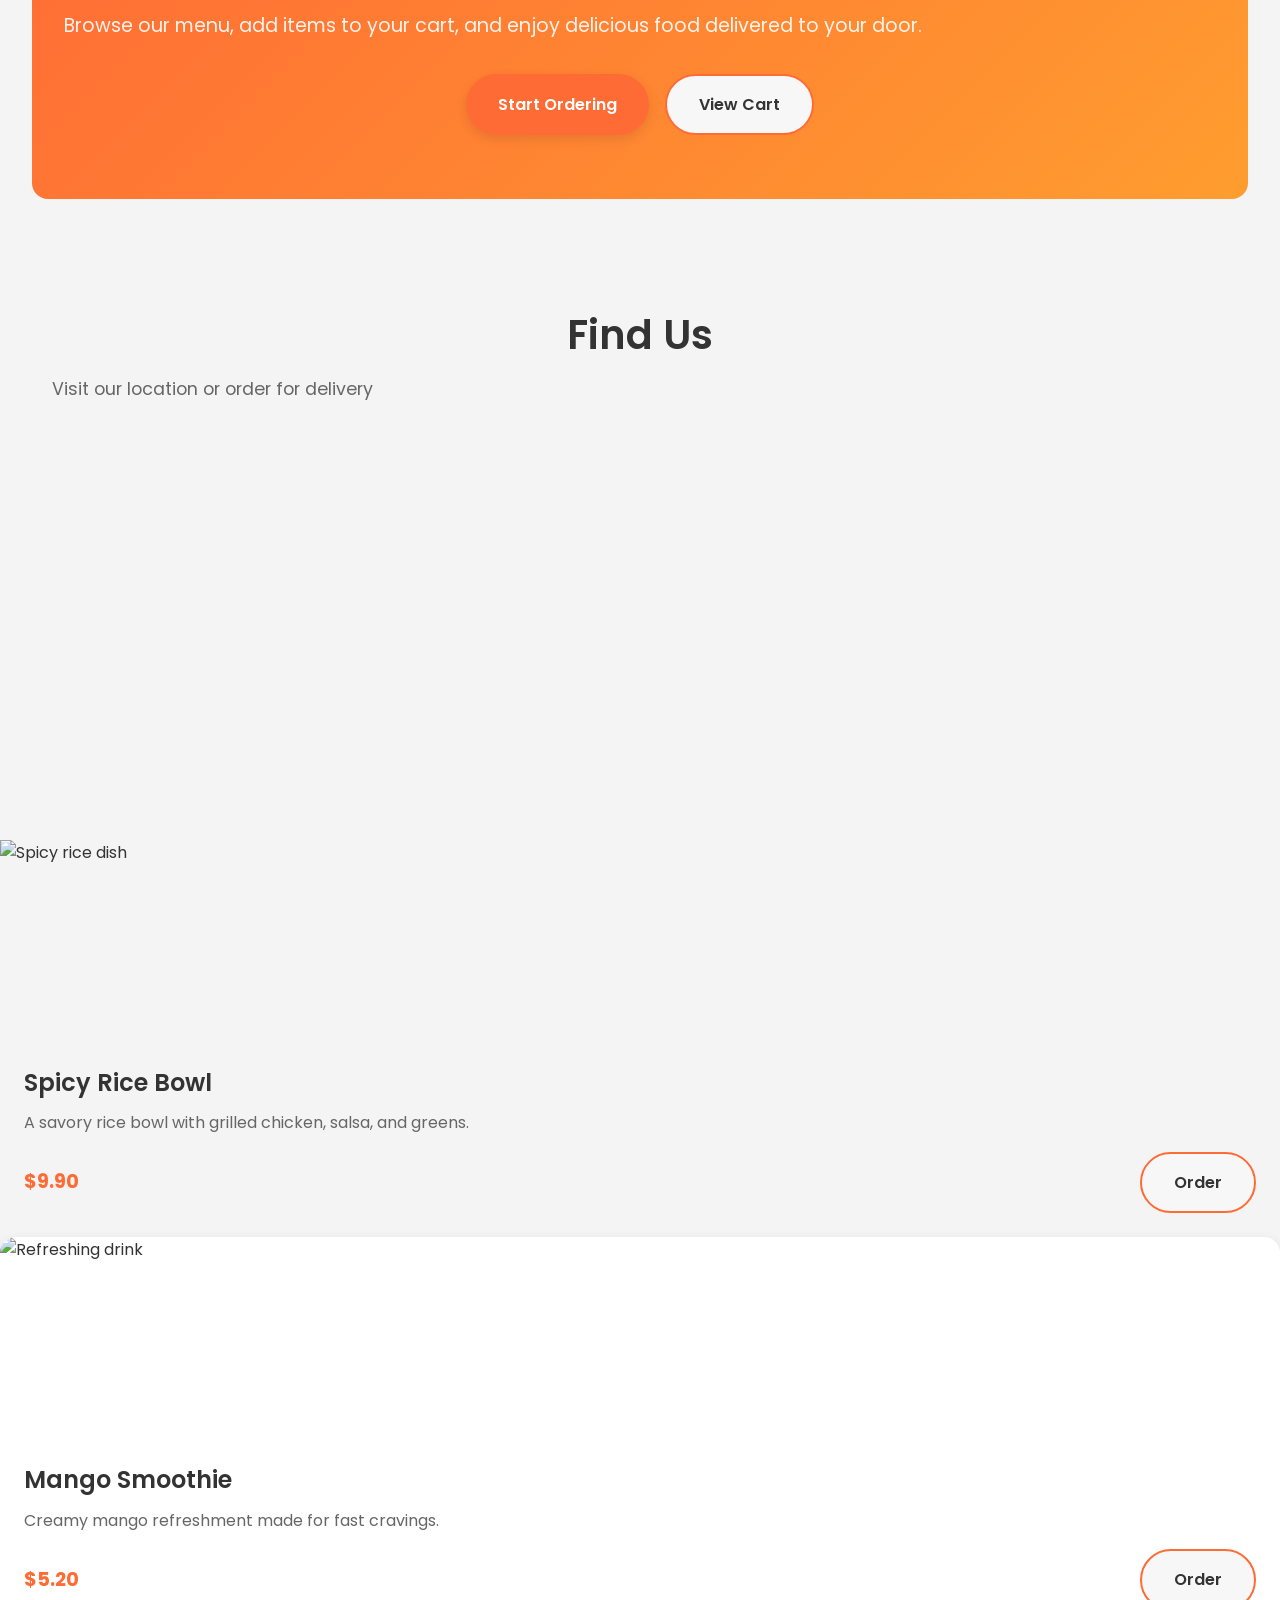
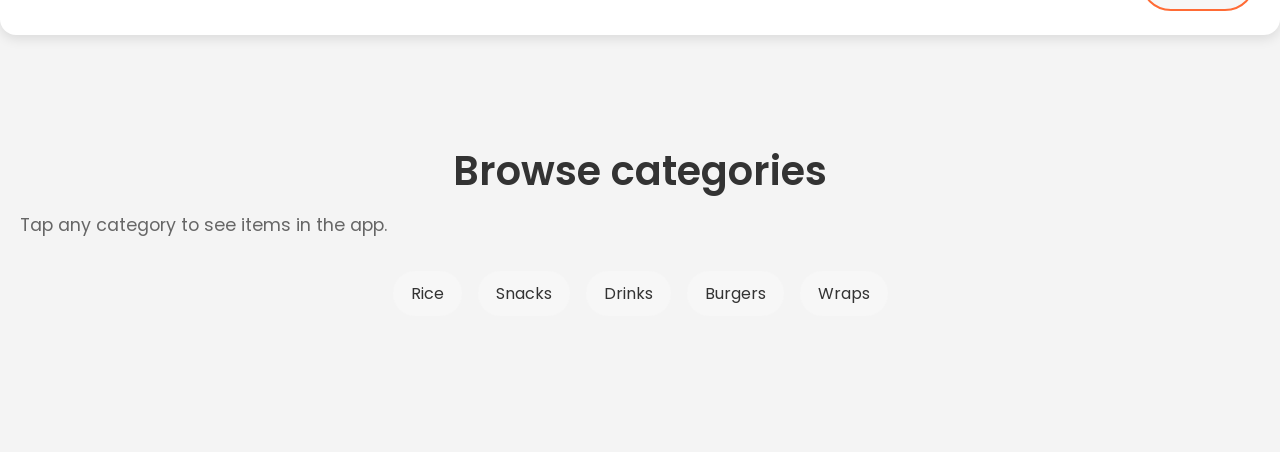
==== commit 75cf2d72: "Add files via upload" ====
--- a/index.html
+++ b/index.html
@@ -10,13 +10,6 @@
   <link rel="stylesheet" href="style.css">
 </head>
 <body>
-
-  <div class="scroll-progress" id="scroll-progress"></div>
-
-  <button class="theme-toggle" id="theme-toggle"></button>
-
-  <button class="scroll-to-top" id="scroll-to-top"></button>
-
   
   <div class="app-container">
 
@@ -27,18 +20,17 @@
         <a href="Menu.html">Menu</a>
         <a href="about.html">About</a>
         <a href="contact.html">Contact</a>
+        <a href="cart.html">Cart</a>
       </nav>
-      <div class="cart-indicator">
-        <span class="cart-count">0</span>
-        <a href="cart.html">🛒</a>
-      </div>
+
+      <link href="https://fonts.googleapis.com/css2?family=Poppins:wght@300;400;500;600;700&display=swap" rel="stylesheet">
     </header>
 
     <main class="app-main">
       <!-- Hero Section -->
        <section class="hero">
   <video autoplay muted loop playsinline class="hero-video">
-    <source src="/video/food.mp4/video:food.mp4" type="video/mp4">
+    <source src="video/food.mp4/video:food.mp4" type="video/mp4">
   </video>
 
   <div class="overlay"></div>
@@ -90,11 +82,11 @@
         <div class="card-grid">
           <div class="card slide-up">
             <div class="card-image">
-              <img src="/images/IMG_0896.JPG" alt="Crispy Chicken Combo">
-            </div>
-            <div class="card-body">
-              <h3 class="card-title">Crispy Chicken Combo</h3>
-              <p class="card-text">Golden crispy chicken with fresh bun, seasoned fries, and your choice of drink.</p>
+              <img src="images/IMG_0896.JPG" alt="Yam and Fish source">
+            </div>
+            <div class="card-body">
+              <h3 class="card-title">Yam ans Fish source</h3>
+              <p class="card-text">Freshly soft yam with fish source, seasoned fries, and your choice of drink.</p>
               <div class="card-meta">
                 <span class="price">$12.50</span>
                 <button class="btn-primary" onclick="orderItem('meal-1')">Order Now</button>
@@ -103,7 +95,7 @@
           </div>
           <div class="card slide-up">
             <div class="card-image">
-              <img src="/images/IMG_0890.JPG" alt="Spicy Rice Bowl">
+              <img src="images/IMG_0890.JPG" alt="Spicy Rice Bowl">
             </div>
             <div class="card-body">
               <h3 class="card-title">Spicy Rice Bowl</h3>
@@ -116,7 +108,7 @@
           </div>
           <div class="card slide-up">
             <div class="card-image">
-              <img src="/images/IMG_0863.JPG" alt="Loaded Nachos">
+              <img src="images/IMG_0863.JPG" alt="Loaded Nachos">
             </div>
             <div class="card-body">
               <h3 class="card-title">Loaded Nachos</h3>
@@ -129,7 +121,7 @@
           </div>
           <div class="card slide-up">
             <div class="card-image">
-              <img src="/images/IMG_0859.JPG" alt="Fish Tacos">
+              <img src="images/IMG_0859.JPG" alt="Fish Tacos">
             </div>
             <div class="card-body">
               <h3 class="card-title">Fish Tacos</h3>
@@ -153,7 +145,7 @@
           <div class="carousel-item">
             <div class="card hover-lift">
               <div class="card-image">
-                <img src="/images/IMG_0892.JPG" alt="Crispy Chicken Combo">
+                <img src="images/IMG_0892.JPG" alt="Crispy Chicken Combo">
               </div>
               <div class="card-body">
                 <h3 class="card-title">Crispy Chicken Combo</h3>
@@ -168,7 +160,7 @@
           <div class="carousel-item">
             <div class="card hover-lift">
               <div class="card-image">
-                <img src="/images/IMG_0883.JPG" alt="Spicy Rice Bowl">
+                <img src="images/IMG_0883.JPG" alt="Spicy Rice Bowl">
               </div>
               <div class="card-body">
                 <h3 class="card-title">Spicy Rice Bowl</h3>
@@ -183,7 +175,7 @@
           <div class="carousel-item">
             <div class="card hover-lift">
               <div class="card-image">
-                <img src="/images/IMG_0896.JPG" alt="Loaded Nachos">
+                <img src="images/IMG_0896.JPG" alt="Loaded Nachos">
               </div>
               <div class="card-body">
                 <h3 class="card-title">Loaded Nachos</h3>
@@ -292,22 +284,22 @@
         </div>
         <div class="gallery-grid">
           <div class="gallery-item">
-            <img src="/images/IMG_0866.JPG" alt="Food item">
-          </div>
-          <div class="gallery-item">
-            <img src="/images/IMG_0856.JPG" alt="Food item">
-          </div>
-          <div class="gallery-item">
-            <img src="/images/IMG_0861.JPG" alt="Food item">
-          </div>
-          <div class="gallery-item">
-            <img src="/images/IMG_0868.JPG" alt="Food item">
+            <img src="images/IMG_0866.JPG" alt="Food item">
+          </div>
+          <div class="gallery-item">
+            <img src="images/IMG_0856.JPG" alt="Food item">
+          </div>
+          <div class="gallery-item">
+            <img src="images/IMG_0861.JPG" alt="Food item">
+          </div>
+          <div class="gallery-item">
+            <img src="images/IMG_0868.JPG" alt="Food item">
           </div>
           <div class="gallery-item">
             <img src="https://images.unsplash.com/photo-1497534446932-c925b458314e?auto=format&fit=crop&w=400&q=80" alt="Food item">
           </div>
           <div class="gallery-item">
-            <img src="/images/IMG_0865.JPG" alt="Food item">
+            <img src="images/IMG_0865.JPG" alt="Food item">
           </div>
         </div>
         <div class="gallery-cta">
@@ -323,17 +315,17 @@
         </div>
         <div class="testimonial-slider">
           <div class="testimonial-slide active">
-            <img class="testimonial-avatar" src="/images/c152ec14-78fd-4c8e-b096-2ff9aef7e674.JPG" alt="Adeola Baby">
+            <img class="testimonial-avatar" src="images/c152ec14-78fd-4c8e-b096-2ff9aef7e674.JPG" alt="Adeola Baby">
             <p>"The food is absolutely delicious! Fast delivery and great service."</p>
             <cite>- Adeola Baby</cite>
           </div>
           <div class="testimonial-slide">
-            <img class="testimonial-avatar" src="/images/IMG_7023.jpg" alt="Mr Olamide">
+            <img class="testimonial-avatar" src="images/IMG_7023.jpg" alt="Mr Olamide">
             <p>"Best food ordering app I've used. The interface is so smooth."</p>
             <cite>- Mr Olamide</cite>
           </div>
           <div class="testimonial-slide">
-            <img class="testimonial-avatar" src="/images/IMG_8192.jpg" alt="Adeola's Badboy">
+            <img class="testimonial-avatar" src="images/IMG_8192.jpg" alt="Adeola's Badboy">
             <p>"Fresh ingredients and amazing taste. Highly recommend!"</p>
             <cite>- Adeola's Badboy</cite>
           </div>
@@ -386,6 +378,10 @@
         <span>🛒</span>
         Cart
       </a>
+      <a href="about.html">
+        <span>ℹ️</span>
+        About
+      </a>
       <a href="contact.html">
         <span>📞</span>
         Contact
@@ -401,7 +397,7 @@
 
   <div id="toast" class="toast"></div>
 
-            <div class="card-image"><img src="/images/IMG_0880.JPG" alt="Spicy rice dish"></div>
+            <div class="card-image"><img src="images/IMG_0880.JPG" alt="Spicy rice dish"></div>
             <div class="card-body">
               <h3 class="card-title">Spicy Rice Bowl</h3>
               <p class="card-text">A savory rice bowl with grilled chicken, salsa, and greens.</p>
@@ -412,7 +408,7 @@
             </div>
           </article>
           <article class="card">
-            <div class="card-image"><img src="/images/IMG_0899.JPG" alt="Refreshing drink"></div>
+            <div class="card-image"><img src="images/IMG_0899.JPG" alt="Refreshing drink"></div>
             <div class="card-body">
               <h3 class="card-title">Mango Smoothie</h3>
               <p class="card-text">Creamy mango refreshment made for fast cravings.</p>
@@ -466,6 +462,12 @@
     <span class="floating-cart-count">0</span>
   </div>
 
+  <script>
+document.getElementById("menu-btn").onclick = function () {
+  document.getElementById("nav-menu").classList.toggle("active");
+};
+</script>
+
   <div id="toast" class="toast"></div>
   <script src="script.js"></script>
 </body>
--- a/style.css
+++ b/style.css
@@ -924,7 +924,7 @@
 .menu-hero {
   position: relative;
   height: 45vh;
-  background: url('https://images.unsplash.com/photo-1565299624946-b28f40a0ca4b?auto=format&fit=crop&w=1200&q=80') center/cover;
+  background: url('ideo/food.mp4/video:food.mp.4.MP4') center/cover;
   display: flex;
   align-items: center;
   justify-content: center;
@@ -1061,7 +1061,7 @@
 .home-hero {
   position: relative;
   height: 90vh;
-  background: url('https://images.unsplash.com/photo-1565299624946-b28f40a0ca4b?auto=format&fit=crop&w=1200&q=80') center/cover;
+  background: url('video/food.mp4/video:food.mp4') center/cover;
   display: flex;
   align-items: center;
   justify-content: center;
@@ -2266,13 +2266,12 @@
 }
 
 .delay-1 {
-  animation-delay: 0.5s;
+  animation-delay: 0s;
 }
 
 .delay-2 {
-  animation-delay: 1s;
-}
-
+  animation-delay: 0s;
+}
 @keyframes fadeUp {
   to {
     opacity: 1;
@@ -2288,4 +2287,130 @@
   .hero-content p {
     font-size: 1rem;
   }
+}
+
+/* HAMBURGER ICON */
+.menu-toggle {
+  font-size: 28px;
+  cursor: pointer;
+  display: none;
+  position: absolute;
+  top: 15px;
+  right: 20px;
+}
+
+/* NAV MENU */
+#nav-menu {
+  display: flex;
+  gap: 20px;
+}
+
+/* MOBILE STYLE */
+@media (max-width: 768px) {
+  .menu-toggle {
+    display: block;
+  }
+
+  #nav-menu {
+    display: none;
+    flex-direction: column;
+    background: #111;
+    position: absolute;
+    top: 60px;
+    right: 0;
+    width: 200px;
+    padding: 20px;
+  }
+
+  #nav-menu.active {
+    display: flex;
+  }
+
+  #nav-menu a {
+    color: #fff;
+    padding: 10px 0;
+  }
+}
+
+/* HAMBURGER BUTTON */
+#menu-btn {
+  display: none;
+  font-size: 28px;
+  position: fixed;
+  top: 15px;
+  right: 20px;
+  z-index: 1000;
+  cursor: pointer;
+}
+
+/* NAV DEFAULT */
+#nav-menu {
+  display: flex;
+  gap: 20px;
+}
+
+/* MOBILE VIEW */
+@media (max-width: 768px) {
+
+  #menu-btn {
+    display: block;
+  }
+
+  #nav-menu {
+    display: none;
+    flex-direction: column;
+    background: #111;
+    position: fixed;
+    top: 60px;
+    right: 0;
+    width: 200px;
+    padding: 20px;
+  }
+
+  #nav-menu.active {
+    display: flex;
+  }
+
+  #nav-menu a {
+    color: white;
+    padding: 10px 0;
+  }
+}
+
+#nav-menu {
+  transition: all 0.3s ease;
+}
+
+/* GLOBAL FONT */
+body {
+  font-family: 'Poppins', sans-serif;
+  line-height: 1.6;
+  color: #333;
+}
+
+/* JUSTIFY TEXT */
+p {
+  text-align: justify;
+}
+
+/* HEADINGS */
+h1, h2, h3, h4 {
+  font-weight: 600;
+  margin-bottom: 10px;
+}
+
+/* BETTER SPACING */
+section {
+  padding: 40px 20px;
+}
+
+/* CLEAN LINKS */
+a {
+  text-decoration: none;
+}
+
+/* CONTAINER WIDTH */
+.container {
+  max-width: 1100px;
+  margin: auto;
 }
